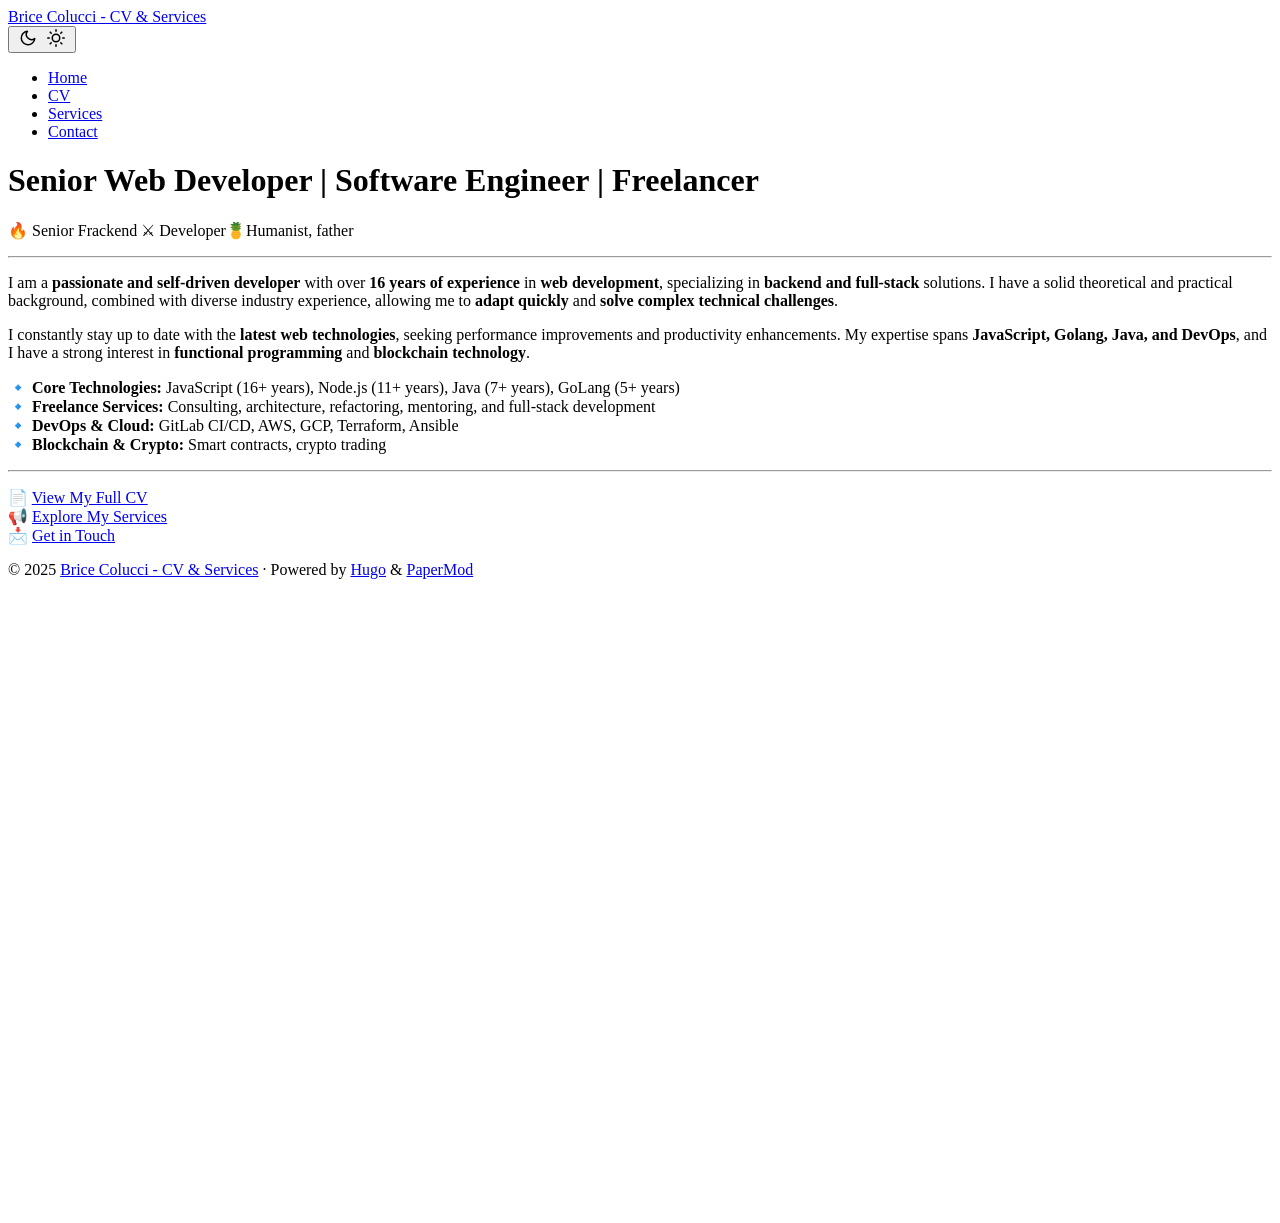
==== docs/index.html @ 06ccf258 "Revert last 3 commits This reverts commits: - e920ebe Update home - a78ead4 Update services - 654f25" ====
<!DOCTYPE html>
<html lang="en" dir="auto">

<head>
	<meta name="generator" content="Hugo 0.143.0"><meta charset="utf-8">
<meta http-equiv="X-UA-Compatible" content="IE=edge">
<meta name="viewport" content="width=device-width, initial-scale=1, shrink-to-fit=no">
<meta name="robots" content="index, follow">
<title>Brice Colucci - CV &amp; Services</title>

<meta name="description" content="Senior Web Developer - Portfolio &amp; Services">
<meta name="author" content="Brice Colucci">
<link rel="canonical" href="https://bcolucci.github.io/">
<link crossorigin="anonymous" href="/assets/css/stylesheet.45e028aa8ce0961349adf411b013ee39406be2c0bc80d4ea3fc04555f7f4611a.css" integrity="sha256-ReAoqozglhNJrfQRsBPuOUBr4sC8gNTqP8BFVff0YRo=" rel="preload stylesheet" as="style">
<link rel="icon" href="https://bcolucci.github.io/favicon.ico">
<link rel="icon" type="image/png" sizes="16x16" href="https://bcolucci.github.io/favicon-16x16.png">
<link rel="icon" type="image/png" sizes="32x32" href="https://bcolucci.github.io/favicon-32x32.png">
<link rel="apple-touch-icon" href="https://bcolucci.github.io/apple-touch-icon.png">
<link rel="mask-icon" href="https://bcolucci.github.io/safari-pinned-tab.svg">
<meta name="theme-color" content="#2e2e33">
<meta name="msapplication-TileColor" content="#2e2e33">
<link rel="alternate" type="application/rss+xml" href="https://bcolucci.github.io/index.xml">
<link rel="alternate" hreflang="en" href="https://bcolucci.github.io/">
<noscript>
    <style>
        #theme-toggle,
        .top-link {
            display: none;
        }

    </style>
    <style>
        @media (prefers-color-scheme: dark) {
            :root {
                --theme: rgb(29, 30, 32);
                --entry: rgb(46, 46, 51);
                --primary: rgb(218, 218, 219);
                --secondary: rgb(155, 156, 157);
                --tertiary: rgb(65, 66, 68);
                --content: rgb(196, 196, 197);
                --code-block-bg: rgb(46, 46, 51);
                --code-bg: rgb(55, 56, 62);
                --border: rgb(51, 51, 51);
            }

            .list {
                background: var(--theme);
            }

            .list:not(.dark)::-webkit-scrollbar-track {
                background: 0 0;
            }

            .list:not(.dark)::-webkit-scrollbar-thumb {
                border-color: var(--theme);
            }
        }

    </style>
</noscript><meta property="og:url" content="https://bcolucci.github.io/">
  <meta property="og:site_name" content="Brice Colucci - CV & Services">
  <meta property="og:title" content="Brice Colucci - Senior Web Developer">
  <meta property="og:description" content="Senior Web Developer | Software Engineer | Freelancer 🔥 Senior Frackend ⚔ Developer🍍Humanist, father
I am a passionate and self-driven developer with over 16 years of experience in web development, specializing in backend and full-stack solutions. I have a solid theoretical and practical background, combined with diverse industry experience, allowing me to adapt quickly and solve complex technical challenges.
I constantly stay up to date with the latest web technologies, seeking performance improvements and productivity enhancements. My expertise spans JavaScript, Golang, Java, and DevOps, and I have a strong interest in functional programming and blockchain technology.">
  <meta property="og:locale" content="en">
  <meta property="og:type" content="website">
<meta name="twitter:card" content="summary">
<meta name="twitter:title" content="Brice Colucci - Senior Web Developer">
<meta name="twitter:description" content="Senior Web Developer - Portfolio &amp; Services">

<script type="application/ld+json">
{
  "@context": "https://schema.org",
  "@type": "Organization",
  "name": "Brice Colucci - CV \u0026 Services",
  "url": "https://bcolucci.github.io/",
  "description": "Senior Web Developer - Portfolio \u0026 Services",
  "logo": "https://bcolucci.github.io/favicon.ico",
  "sameAs": [
      
  ]
}
</script>
</head>

<body class="list" id="top">
<script>
    if (localStorage.getItem("pref-theme") === "dark") {
        document.body.classList.add('dark');
    } else if (localStorage.getItem("pref-theme") === "light") {
        document.body.classList.remove('dark')
    } else if (window.matchMedia('(prefers-color-scheme: dark)').matches) {
        document.body.classList.add('dark');
    }

</script>

<header class="header">
    <nav class="nav">
        <div class="logo">
            <a href="https://bcolucci.github.io/" accesskey="h" title="Brice Colucci - CV &amp; Services (Alt + H)">Brice Colucci - CV &amp; Services</a>
            <div class="logo-switches">
                <button id="theme-toggle" accesskey="t" title="(Alt + T)">
                    <svg id="moon" xmlns="http://www.w3.org/2000/svg" width="24" height="18" viewBox="0 0 24 24"
                        fill="none" stroke="currentColor" stroke-width="2" stroke-linecap="round"
                        stroke-linejoin="round">
                        <path d="M21 12.79A9 9 0 1 1 11.21 3 7 7 0 0 0 21 12.79z"></path>
                    </svg>
                    <svg id="sun" xmlns="http://www.w3.org/2000/svg" width="24" height="18" viewBox="0 0 24 24"
                        fill="none" stroke="currentColor" stroke-width="2" stroke-linecap="round"
                        stroke-linejoin="round">
                        <circle cx="12" cy="12" r="5"></circle>
                        <line x1="12" y1="1" x2="12" y2="3"></line>
                        <line x1="12" y1="21" x2="12" y2="23"></line>
                        <line x1="4.22" y1="4.22" x2="5.64" y2="5.64"></line>
                        <line x1="18.36" y1="18.36" x2="19.78" y2="19.78"></line>
                        <line x1="1" y1="12" x2="3" y2="12"></line>
                        <line x1="21" y1="12" x2="23" y2="12"></line>
                        <line x1="4.22" y1="19.78" x2="5.64" y2="18.36"></line>
                        <line x1="18.36" y1="5.64" x2="19.78" y2="4.22"></line>
                    </svg>
                </button>
            </div>
        </div>
        <ul id="menu">
            <li>
                <a href="https://bcolucci.github.io/" title="Home">
                    <span class="active">Home</span>
                </a>
            </li>
            <li>
                <a href="https://bcolucci.github.io/cv" title="CV">
                    <span>CV</span>
                </a>
            </li>
            <li>
                <a href="https://bcolucci.github.io/services" title="Services">
                    <span>Services</span>
                </a>
            </li>
            <li>
                <a href="https://bcolucci.github.io/contact" title="Contact">
                    <span>Contact</span>
                </a>
            </li>
        </ul>
    </nav>
</header>
<main class="main"> 
<div class="post-content"><h1 id="senior-web-developer--software-engineer--freelancer">Senior Web Developer | Software Engineer | Freelancer<a hidden class="anchor" aria-hidden="true" href="#senior-web-developer--software-engineer--freelancer">#</a></h1>
<p>🔥 Senior Frackend ⚔ Developer🍍Humanist, father</p>
<hr>
<p>I am a <strong>passionate and self-driven developer</strong> with over <strong>16 years of experience</strong> in <strong>web development</strong>, specializing in <strong>backend and full-stack</strong> solutions. I have a solid theoretical and practical background, combined with diverse industry experience, allowing me to <strong>adapt quickly</strong> and <strong>solve complex technical challenges</strong>.</p>
<p>I constantly stay up to date with the <strong>latest web technologies</strong>, seeking performance improvements and productivity enhancements. My expertise spans <strong>JavaScript, Golang, Java, and DevOps</strong>, and I have a strong interest in <strong>functional programming</strong> and <strong>blockchain technology</strong>.</p>
<p>🔹 <strong>Core Technologies:</strong> JavaScript (16+ years), Node.js (11+ years), Java (7+ years), GoLang (5+ years)<br>
🔹 <strong>Freelance Services:</strong> Consulting, architecture, refactoring, mentoring, and full-stack development<br>
🔹 <strong>DevOps &amp; Cloud:</strong> GitLab CI/CD, AWS, GCP, Terraform, Ansible<br>
🔹 <strong>Blockchain &amp; Crypto:</strong> Smart contracts, crypto trading</p>
<hr>
<p>📄 <a href="/cv/">View My Full CV</a><br>
📢 <a href="/services/">Explore My Services</a><br>
📩 <a href="/contact/">Get in Touch</a></p>


</div>
    </main>
    
<footer class="footer">
        <span>&copy; 2025 <a href="https://bcolucci.github.io/">Brice Colucci - CV &amp; Services</a></span> · 

    <span>
        Powered by
        <a href="https://gohugo.io/" rel="noopener noreferrer" target="_blank">Hugo</a> &
        <a href="https://github.com/adityatelange/hugo-PaperMod/" rel="noopener" target="_blank">PaperMod</a>
    </span>
</footer>
<a href="#top" aria-label="go to top" title="Go to Top (Alt + G)" class="top-link" id="top-link" accesskey="g">
    <svg xmlns="http://www.w3.org/2000/svg" viewBox="0 0 12 6" fill="currentColor">
        <path d="M12 6H0l6-6z" />
    </svg>
</a>

<script>
    let menu = document.getElementById('menu')
    if (menu) {
        menu.scrollLeft = localStorage.getItem("menu-scroll-position");
        menu.onscroll = function () {
            localStorage.setItem("menu-scroll-position", menu.scrollLeft);
        }
    }

    document.querySelectorAll('a[href^="#"]').forEach(anchor => {
        anchor.addEventListener("click", function (e) {
            e.preventDefault();
            var id = this.getAttribute("href").substr(1);
            if (!window.matchMedia('(prefers-reduced-motion: reduce)').matches) {
                document.querySelector(`[id='${decodeURIComponent(id)}']`).scrollIntoView({
                    behavior: "smooth"
                });
            } else {
                document.querySelector(`[id='${decodeURIComponent(id)}']`).scrollIntoView();
            }
            if (id === "top") {
                history.replaceState(null, null, " ");
            } else {
                history.pushState(null, null, `#${id}`);
            }
        });
    });

</script>
<script>
    var mybutton = document.getElementById("top-link");
    window.onscroll = function () {
        if (document.body.scrollTop > 800 || document.documentElement.scrollTop > 800) {
            mybutton.style.visibility = "visible";
            mybutton.style.opacity = "1";
        } else {
            mybutton.style.visibility = "hidden";
            mybutton.style.opacity = "0";
        }
    };

</script>
<script>
    document.getElementById("theme-toggle").addEventListener("click", () => {
        if (document.body.className.includes("dark")) {
            document.body.classList.remove('dark');
            localStorage.setItem("pref-theme", 'light');
        } else {
            document.body.classList.add('dark');
            localStorage.setItem("pref-theme", 'dark');
        }
    })

</script>
</body>

</html>
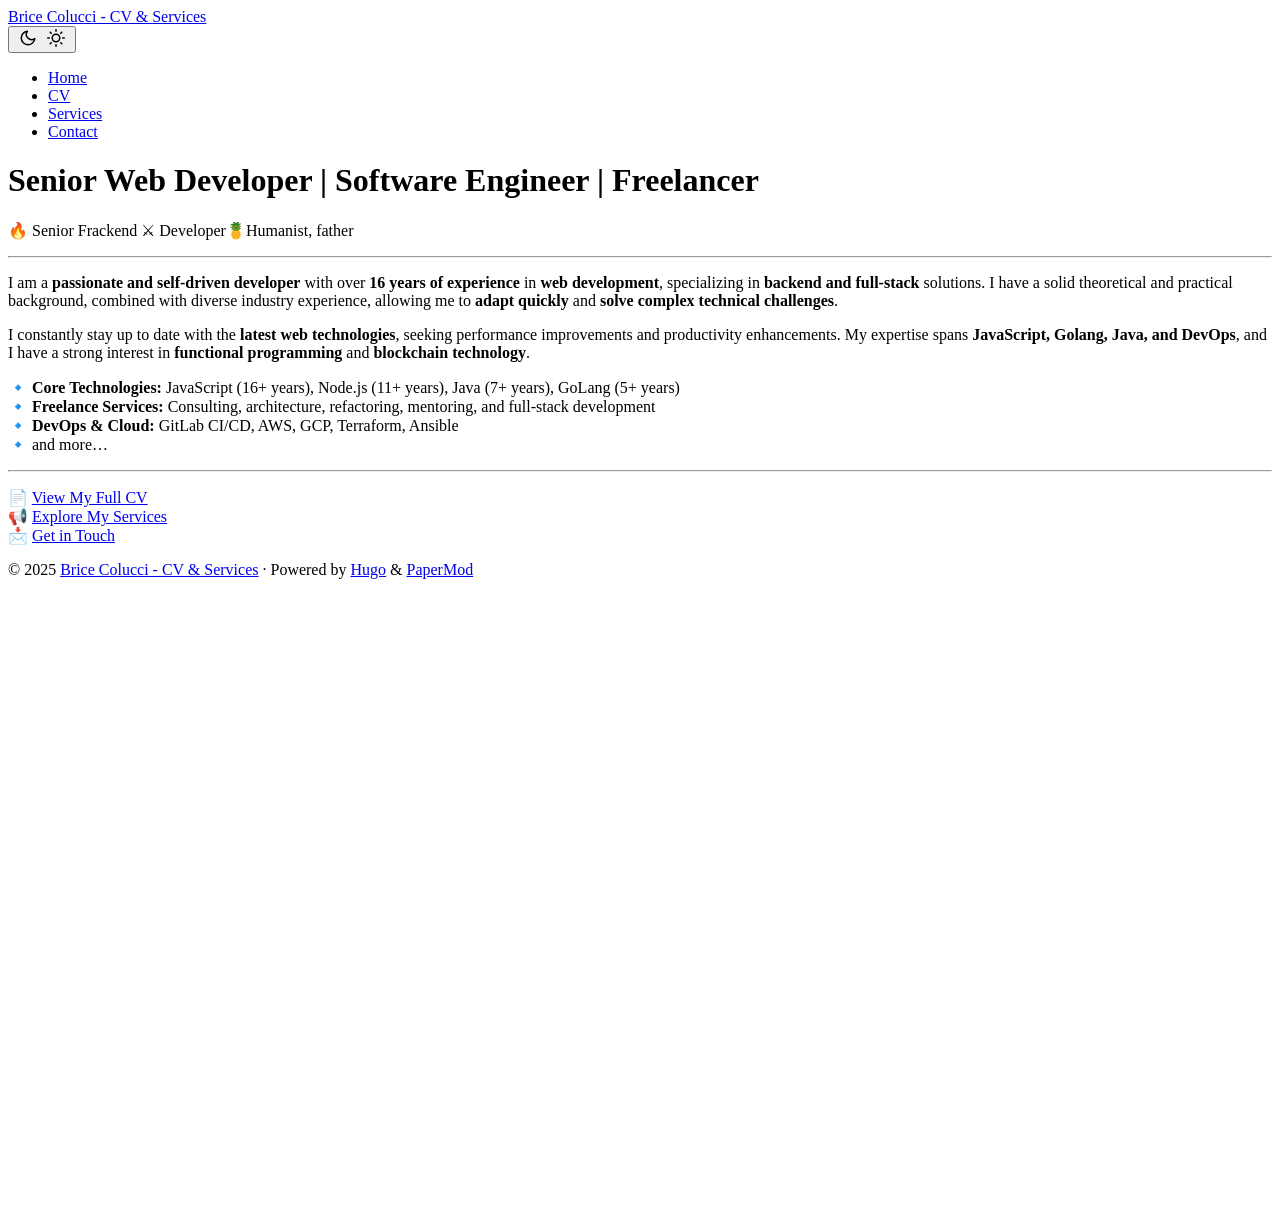
==== commit 40383d50: "Update" ====
--- a/docs/index.html
+++ b/docs/index.html
@@ -156,7 +156,7 @@
 <p>🔹 <strong>Core Technologies:</strong> JavaScript (16+ years), Node.js (11+ years), Java (7+ years), GoLang (5+ years)<br>
 🔹 <strong>Freelance Services:</strong> Consulting, architecture, refactoring, mentoring, and full-stack development<br>
 🔹 <strong>DevOps &amp; Cloud:</strong> GitLab CI/CD, AWS, GCP, Terraform, Ansible<br>
-🔹 <strong>Blockchain &amp; Crypto:</strong> Smart contracts, crypto trading</p>
+🔹 and more&hellip;</p>
 <hr>
 <p>📄 <a href="/cv/">View My Full CV</a><br>
 📢 <a href="/services/">Explore My Services</a><br>
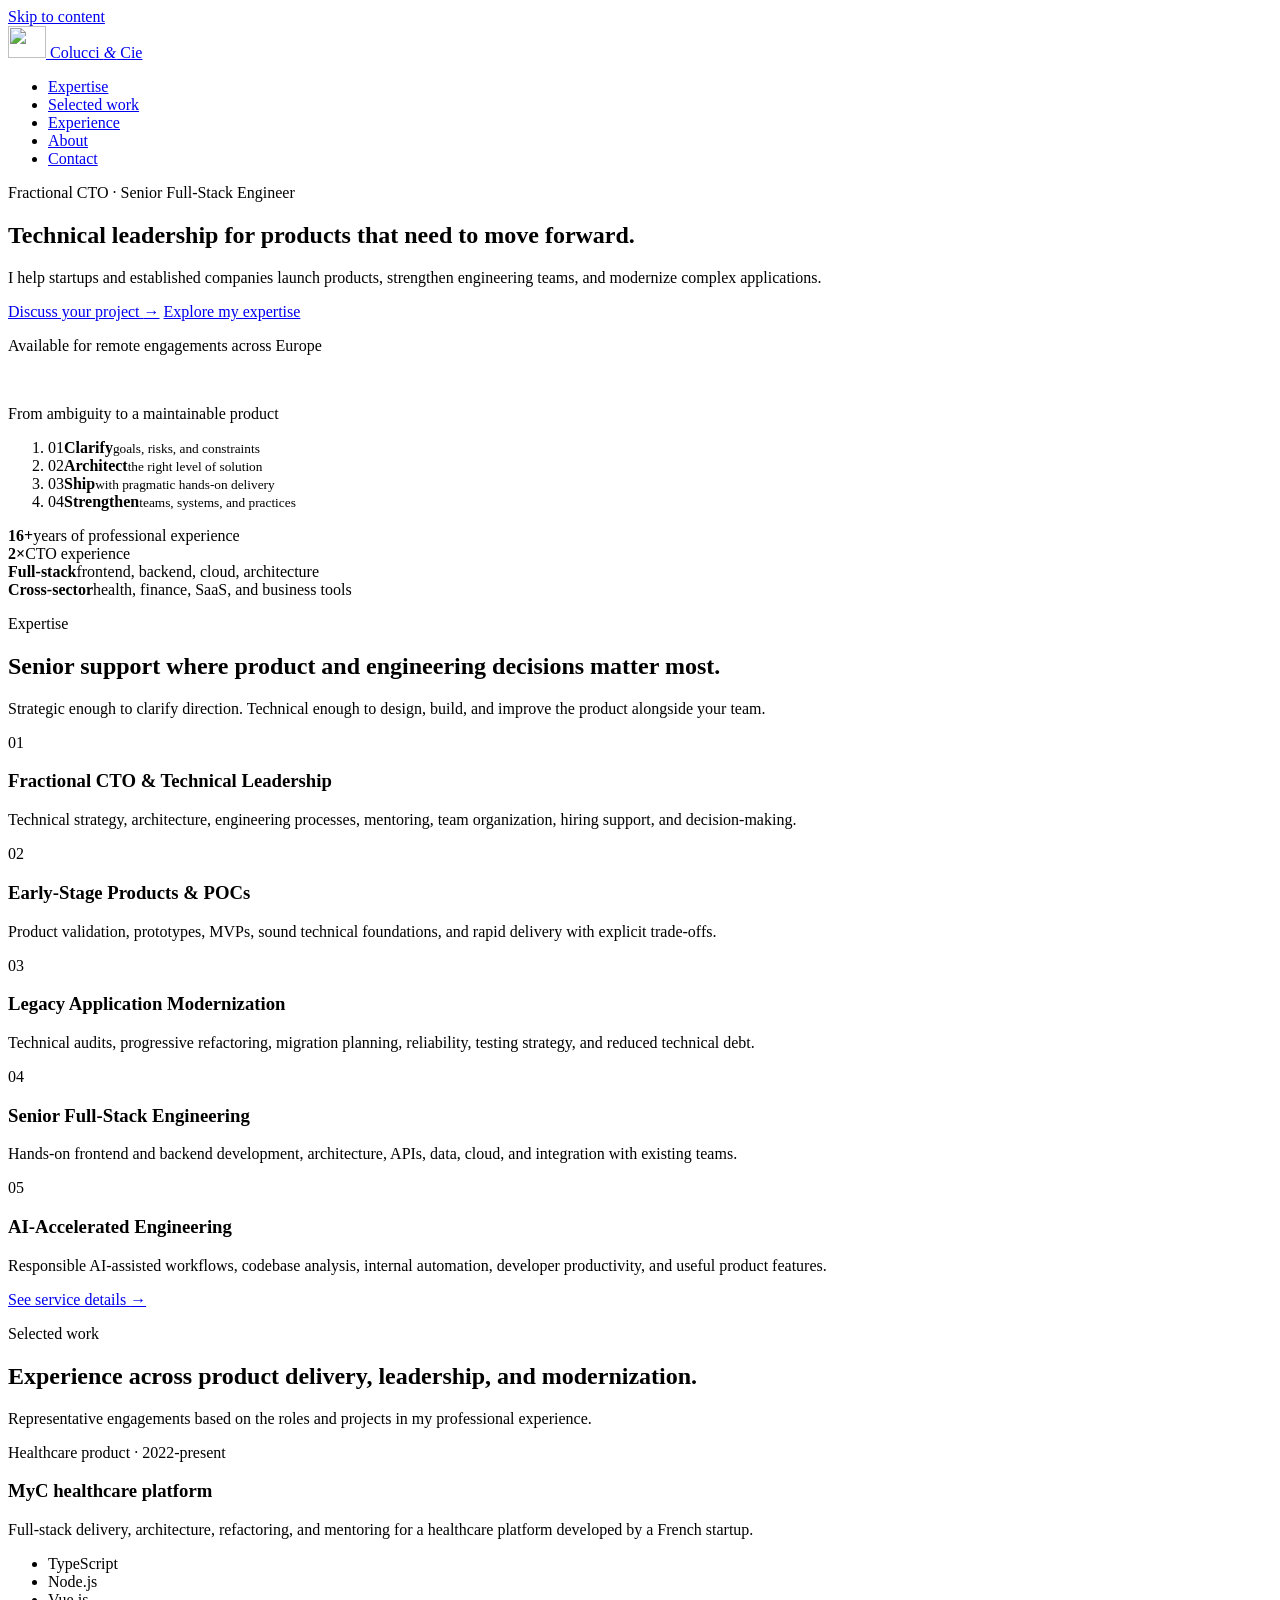
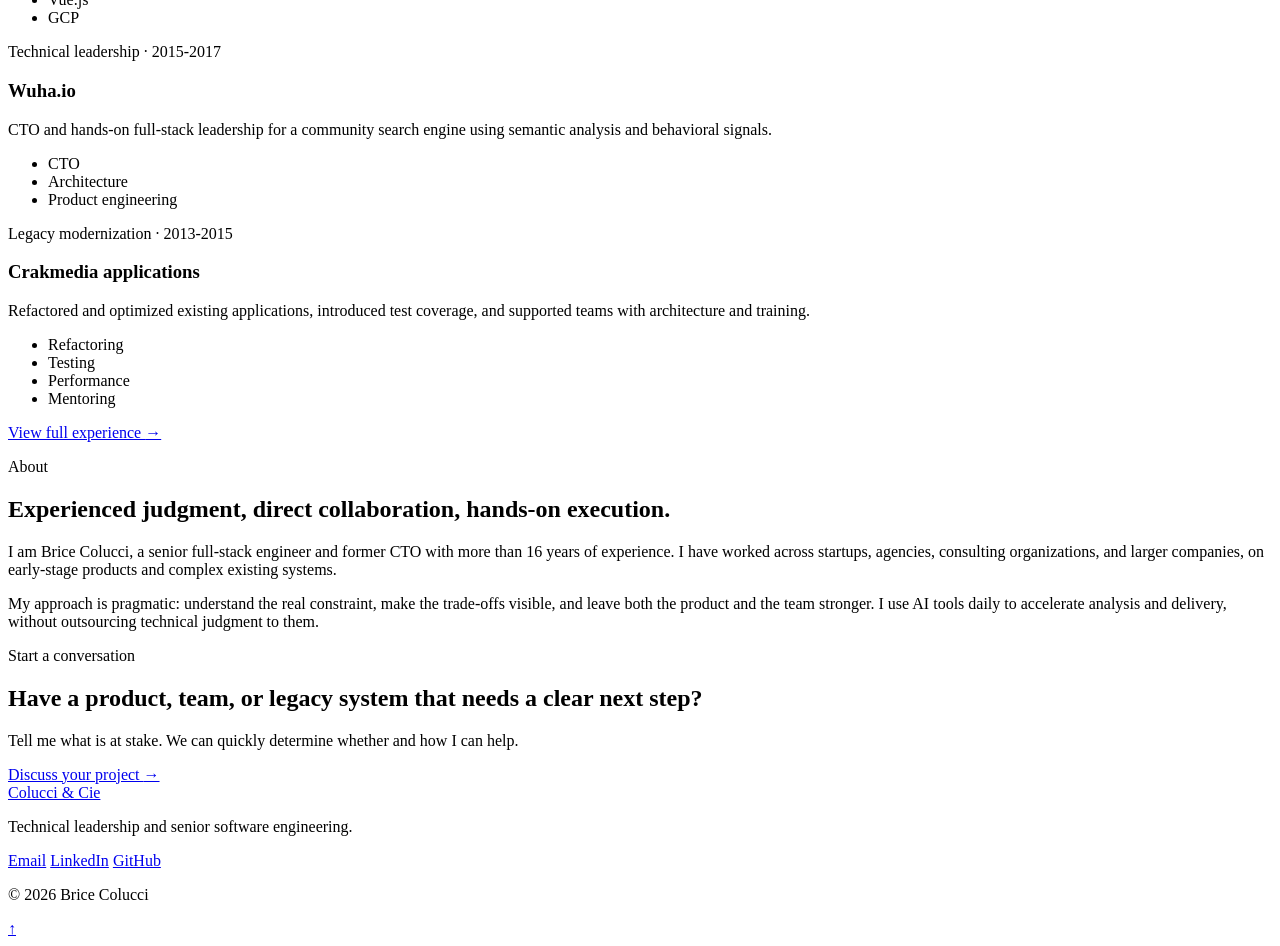
==== commit 1a67c147: "Fix production URLs in generated site" ====
--- a/docs/index.html
+++ b/docs/index.html
@@ -1,240 +1,7 @@
-<!DOCTYPE html>
-<html lang="en" dir="auto">
-
-<head>
-	<meta name="generator" content="Hugo 0.143.0"><meta charset="utf-8">
-<meta http-equiv="X-UA-Compatible" content="IE=edge">
-<meta name="viewport" content="width=device-width, initial-scale=1, shrink-to-fit=no">
-<meta name="robots" content="index, follow">
-<title>Brice Colucci - CV &amp; Services</title>
-
-<meta name="description" content="Senior Web Developer - Portfolio &amp; Services">
-<meta name="author" content="Brice Colucci">
-<link rel="canonical" href="https://bcolucci.github.io/">
-<link crossorigin="anonymous" href="/assets/css/stylesheet.45e028aa8ce0961349adf411b013ee39406be2c0bc80d4ea3fc04555f7f4611a.css" integrity="sha256-ReAoqozglhNJrfQRsBPuOUBr4sC8gNTqP8BFVff0YRo=" rel="preload stylesheet" as="style">
-<link rel="icon" href="https://bcolucci.github.io/favicon.ico">
-<link rel="icon" type="image/png" sizes="16x16" href="https://bcolucci.github.io/favicon-16x16.png">
-<link rel="icon" type="image/png" sizes="32x32" href="https://bcolucci.github.io/favicon-32x32.png">
-<link rel="apple-touch-icon" href="https://bcolucci.github.io/apple-touch-icon.png">
-<link rel="mask-icon" href="https://bcolucci.github.io/safari-pinned-tab.svg">
-<meta name="theme-color" content="#2e2e33">
-<meta name="msapplication-TileColor" content="#2e2e33">
-<link rel="alternate" type="application/rss+xml" href="https://bcolucci.github.io/index.xml">
-<link rel="alternate" hreflang="en" href="https://bcolucci.github.io/">
-<noscript>
-    <style>
-        #theme-toggle,
-        .top-link {
-            display: none;
-        }
-
-    </style>
-    <style>
-        @media (prefers-color-scheme: dark) {
-            :root {
-                --theme: rgb(29, 30, 32);
-                --entry: rgb(46, 46, 51);
-                --primary: rgb(218, 218, 219);
-                --secondary: rgb(155, 156, 157);
-                --tertiary: rgb(65, 66, 68);
-                --content: rgb(196, 196, 197);
-                --code-block-bg: rgb(46, 46, 51);
-                --code-bg: rgb(55, 56, 62);
-                --border: rgb(51, 51, 51);
-            }
-
-            .list {
-                background: var(--theme);
-            }
-
-            .list:not(.dark)::-webkit-scrollbar-track {
-                background: 0 0;
-            }
-
-            .list:not(.dark)::-webkit-scrollbar-thumb {
-                border-color: var(--theme);
-            }
-        }
-
-    </style>
-</noscript><meta property="og:url" content="https://bcolucci.github.io/">
-  <meta property="og:site_name" content="Brice Colucci - CV & Services">
-  <meta property="og:title" content="Brice Colucci - Senior Web Developer">
-  <meta property="og:description" content="Senior Web Developer | Software Engineer | Freelancer 🔥 Senior Frackend ⚔ Developer🍍Humanist, father
-I am a passionate and self-driven developer with over 16 years of experience in web development, specializing in backend and full-stack solutions. I have a solid theoretical and practical background, combined with diverse industry experience, allowing me to adapt quickly and solve complex technical challenges.
-I constantly stay up to date with the latest web technologies, seeking performance improvements and productivity enhancements. My expertise spans JavaScript, Golang, Java, and DevOps, and I have a strong interest in functional programming and blockchain technology.">
-  <meta property="og:locale" content="en">
-  <meta property="og:type" content="website">
-<meta name="twitter:card" content="summary">
-<meta name="twitter:title" content="Brice Colucci - Senior Web Developer">
-<meta name="twitter:description" content="Senior Web Developer - Portfolio &amp; Services">
-
-<script type="application/ld+json">
-{
-  "@context": "https://schema.org",
-  "@type": "Organization",
-  "name": "Brice Colucci - CV \u0026 Services",
-  "url": "https://bcolucci.github.io/",
-  "description": "Senior Web Developer - Portfolio \u0026 Services",
-  "logo": "https://bcolucci.github.io/favicon.ico",
-  "sameAs": [
-      
-  ]
-}
-</script>
-</head>
-
-<body class="list" id="top">
-<script>
-    if (localStorage.getItem("pref-theme") === "dark") {
-        document.body.classList.add('dark');
-    } else if (localStorage.getItem("pref-theme") === "light") {
-        document.body.classList.remove('dark')
-    } else if (window.matchMedia('(prefers-color-scheme: dark)').matches) {
-        document.body.classList.add('dark');
-    }
-
-</script>
-
-<header class="header">
-    <nav class="nav">
-        <div class="logo">
-            <a href="https://bcolucci.github.io/" accesskey="h" title="Brice Colucci - CV &amp; Services (Alt + H)">Brice Colucci - CV &amp; Services</a>
-            <div class="logo-switches">
-                <button id="theme-toggle" accesskey="t" title="(Alt + T)">
-                    <svg id="moon" xmlns="http://www.w3.org/2000/svg" width="24" height="18" viewBox="0 0 24 24"
-                        fill="none" stroke="currentColor" stroke-width="2" stroke-linecap="round"
-                        stroke-linejoin="round">
-                        <path d="M21 12.79A9 9 0 1 1 11.21 3 7 7 0 0 0 21 12.79z"></path>
-                    </svg>
-                    <svg id="sun" xmlns="http://www.w3.org/2000/svg" width="24" height="18" viewBox="0 0 24 24"
-                        fill="none" stroke="currentColor" stroke-width="2" stroke-linecap="round"
-                        stroke-linejoin="round">
-                        <circle cx="12" cy="12" r="5"></circle>
-                        <line x1="12" y1="1" x2="12" y2="3"></line>
-                        <line x1="12" y1="21" x2="12" y2="23"></line>
-                        <line x1="4.22" y1="4.22" x2="5.64" y2="5.64"></line>
-                        <line x1="18.36" y1="18.36" x2="19.78" y2="19.78"></line>
-                        <line x1="1" y1="12" x2="3" y2="12"></line>
-                        <line x1="21" y1="12" x2="23" y2="12"></line>
-                        <line x1="4.22" y1="19.78" x2="5.64" y2="18.36"></line>
-                        <line x1="18.36" y1="5.64" x2="19.78" y2="4.22"></line>
-                    </svg>
-                </button>
-            </div>
-        </div>
-        <ul id="menu">
-            <li>
-                <a href="https://bcolucci.github.io/" title="Home">
-                    <span class="active">Home</span>
-                </a>
-            </li>
-            <li>
-                <a href="https://bcolucci.github.io/cv" title="CV">
-                    <span>CV</span>
-                </a>
-            </li>
-            <li>
-                <a href="https://bcolucci.github.io/services" title="Services">
-                    <span>Services</span>
-                </a>
-            </li>
-            <li>
-                <a href="https://bcolucci.github.io/contact" title="Contact">
-                    <span>Contact</span>
-                </a>
-            </li>
-        </ul>
-    </nav>
-</header>
-<main class="main"> 
-<div class="post-content"><h1 id="senior-web-developer--software-engineer--freelancer">Senior Web Developer | Software Engineer | Freelancer<a hidden class="anchor" aria-hidden="true" href="#senior-web-developer--software-engineer--freelancer">#</a></h1>
-<p>🔥 Senior Frackend ⚔ Developer🍍Humanist, father</p>
-<hr>
-<p>I am a <strong>passionate and self-driven developer</strong> with over <strong>16 years of experience</strong> in <strong>web development</strong>, specializing in <strong>backend and full-stack</strong> solutions. I have a solid theoretical and practical background, combined with diverse industry experience, allowing me to <strong>adapt quickly</strong> and <strong>solve complex technical challenges</strong>.</p>
-<p>I constantly stay up to date with the <strong>latest web technologies</strong>, seeking performance improvements and productivity enhancements. My expertise spans <strong>JavaScript, Golang, Java, and DevOps</strong>, and I have a strong interest in <strong>functional programming</strong> and <strong>blockchain technology</strong>.</p>
-<p>🔹 <strong>Core Technologies:</strong> JavaScript (16+ years), Node.js (11+ years), Java (7+ years), GoLang (5+ years)<br>
-🔹 <strong>Freelance Services:</strong> Consulting, architecture, refactoring, mentoring, and full-stack development<br>
-🔹 <strong>DevOps &amp; Cloud:</strong> GitLab CI/CD, AWS, GCP, Terraform, Ansible<br>
-🔹 and more&hellip;</p>
-<hr>
-<p>📄 <a href="/cv/">View My Full CV</a><br>
-📢 <a href="/services/">Explore My Services</a><br>
-📩 <a href="/contact/">Get in Touch</a></p>
-
-
-</div>
-    </main>
-    
-<footer class="footer">
-        <span>&copy; 2025 <a href="https://bcolucci.github.io/">Brice Colucci - CV &amp; Services</a></span> · 
-
-    <span>
-        Powered by
-        <a href="https://gohugo.io/" rel="noopener noreferrer" target="_blank">Hugo</a> &
-        <a href="https://github.com/adityatelange/hugo-PaperMod/" rel="noopener" target="_blank">PaperMod</a>
-    </span>
-</footer>
-<a href="#top" aria-label="go to top" title="Go to Top (Alt + G)" class="top-link" id="top-link" accesskey="g">
-    <svg xmlns="http://www.w3.org/2000/svg" viewBox="0 0 12 6" fill="currentColor">
-        <path d="M12 6H0l6-6z" />
-    </svg>
-</a>
-
-<script>
-    let menu = document.getElementById('menu')
-    if (menu) {
-        menu.scrollLeft = localStorage.getItem("menu-scroll-position");
-        menu.onscroll = function () {
-            localStorage.setItem("menu-scroll-position", menu.scrollLeft);
-        }
-    }
-
-    document.querySelectorAll('a[href^="#"]').forEach(anchor => {
-        anchor.addEventListener("click", function (e) {
-            e.preventDefault();
-            var id = this.getAttribute("href").substr(1);
-            if (!window.matchMedia('(prefers-reduced-motion: reduce)').matches) {
-                document.querySelector(`[id='${decodeURIComponent(id)}']`).scrollIntoView({
-                    behavior: "smooth"
-                });
-            } else {
-                document.querySelector(`[id='${decodeURIComponent(id)}']`).scrollIntoView();
-            }
-            if (id === "top") {
-                history.replaceState(null, null, " ");
-            } else {
-                history.pushState(null, null, `#${id}`);
-            }
-        });
-    });
-
-</script>
-<script>
-    var mybutton = document.getElementById("top-link");
-    window.onscroll = function () {
-        if (document.body.scrollTop > 800 || document.documentElement.scrollTop > 800) {
-            mybutton.style.visibility = "visible";
-            mybutton.style.opacity = "1";
-        } else {
-            mybutton.style.visibility = "hidden";
-            mybutton.style.opacity = "0";
-        }
-    };
-
-</script>
-<script>
-    document.getElementById("theme-toggle").addEventListener("click", () => {
-        if (document.body.className.includes("dark")) {
-            document.body.classList.remove('dark');
-            localStorage.setItem("pref-theme", 'light');
-        } else {
-            document.body.classList.add('dark');
-            localStorage.setItem("pref-theme", 'dark');
-        }
-    })
-
-</script>
-</body>
-
-</html>
+<!doctype html><html lang=en dir=auto><head><meta name=generator content="Hugo 0.143.0"><meta charset=utf-8><meta http-equiv=X-UA-Compatible content="IE=edge"><meta name=viewport content="width=device-width,initial-scale=1,shrink-to-fit=no"><meta name=robots content="index, follow"><title>Brice Colucci | Fractional CTO & Senior Full-Stack Engineer</title>
+<meta name=keywords content="Fractional CTO,Senior Full-Stack Engineer,Software Architecture,Technical Leadership,Legacy Modernization,AI-Assisted Software Development,Freelance Software Engineer Europe"><meta name=description content="Technical leadership, product development, and pragmatic modernization for startups and established companies."><meta name=author content="Brice Colucci"><link rel=canonical href=https://bcolucci.github.io/><link crossorigin=anonymous href=/assets/css/stylesheet.c0141413b1bb1e274ba1226e468f9e7f3e12d4ef488a934c2c636f675f2f4953.css integrity="sha256-wBQUE7G7HidLoSJuRo+efz4S1O9IipNMLGNvZ18vSVM=" rel="preload stylesheet" as=style><link rel=icon href=https://bcolucci.github.io/favicon.svg><link rel=icon type=image/png sizes=16x16 href=https://bcolucci.github.io/favicon.svg><link rel=icon type=image/png sizes=32x32 href=https://bcolucci.github.io/favicon.svg><link rel=apple-touch-icon href=https://bcolucci.github.io/favicon.svg><link rel=mask-icon href=https://bcolucci.github.io/brand-mark.svg><meta name=theme-color content="#182636"><meta name=msapplication-TileColor content="#182636"><link rel=alternate type=application/rss+xml href=https://bcolucci.github.io/index.xml><link rel=alternate hreflang=en href=https://bcolucci.github.io/><noscript><style>#theme-toggle,.top-link{display:none}</style></noscript><script type=application/ld+json>{"@context":"https://schema.org","@type":"ProfessionalService","name":"Colucci & Cie","url":"https:\/\/bcolucci.github.io\/","founder":{"@type":"Person","name":"Brice Colucci","jobTitle":"Fractional CTO and Senior Full-Stack Engineer","url":"https:\/\/bcolucci.github.io\/","sameAs":["https://github.com/bcolucci","https://www.linkedin.com/in/brice-c-947aa119/"]},"areaServed":"Europe","description":"Fractional CTO and senior full-stack engineer helping companies launch products, strengthen engineering teams, and modernize complex applications."}</script><meta property="og:url" content="https://bcolucci.github.io/"><meta property="og:site_name" content="Brice Colucci | Fractional CTO & Senior Full-Stack Engineer"><meta property="og:title" content="Fractional CTO & Senior Full-Stack Engineer"><meta property="og:description" content="Technical leadership, product development, and pragmatic modernization for startups and established companies."><meta property="og:locale" content="en"><meta property="og:type" content="website"><meta property="og:image" content="https://bcolucci.github.io/images/colucci-cie-logo.png"><meta name=twitter:card content="summary_large_image"><meta name=twitter:image content="https://bcolucci.github.io/images/colucci-cie-logo.png"><meta name=twitter:title content="Fractional CTO & Senior Full-Stack Engineer"><meta name=twitter:description content="Technical leadership, product development, and pragmatic modernization for startups and established companies."><script type=application/ld+json>{"@context":"https://schema.org","@type":"Person","name":"Brice Colucci | Fractional CTO \u0026 Senior Full-Stack Engineer","url":"https://bcolucci.github.io/","description":"Fractional CTO and senior full-stack engineer helping companies launch products, strengthen engineering teams, and modernize complex applications.","image":"https://bcolucci.github.io/favicon.svg","sameAs":["https://github.com/bcolucci","https://www.linkedin.com/in/brice-c-947aa119/"]}</script></head><body class=home-page id=top><a class=skip-link href=#main-content>Skip to content</a><header class=site-header><nav class=site-nav aria-label="Primary navigation"><a class=brand href=/ aria-label="Colucci and Company - Home"><img src=/brand-mark.svg alt width=38 height=32>
+<span>Colucci <i>&</i> Cie</span></a><ul id=menu><li><a href=https://bcolucci.github.io/#services>Expertise</a></li><li><a href=https://bcolucci.github.io/#work>Selected work</a></li><li><a href=https://bcolucci.github.io/experience/>Experience</a></li><li><a href=https://bcolucci.github.io/#about>About</a></li><li><a href=https://bcolucci.github.io/contact/>Contact</a></li></ul></nav></header><main class=main id=main-content><div class=home-shell><section class=hero aria-labelledby=hero-title><div class=hero-copy><p class=eyebrow>Fractional CTO · Senior Full-Stack Engineer</p><h1 id=hero-title>Technical leadership for products that need to move forward.</h1><p class=hero-lead>I help startups and established companies launch products, strengthen engineering teams, and modernize complex applications.</p><div class=button-row aria-label="Primary actions"><a class="button button-primary" href=/contact/>Discuss your project <span aria-hidden=true>→</span></a>
+<a class="button button-secondary" href=#services>Explore my expertise</a></div><p class=availability><span aria-hidden=true></span> Available for remote engagements across Europe</p></div><aside class=hero-panel aria-label="How I contribute"><div class=hero-mark aria-hidden=true><img src=/brand-mark.svg alt></div><p class=panel-kicker>From ambiguity to a maintainable product</p><ol class=approach-list><li><span>01</span><strong>Clarify</strong><small>goals, risks, and constraints</small></li><li><span>02</span><strong>Architect</strong><small>the right level of solution</small></li><li><span>03</span><strong>Ship</strong><small>with pragmatic hands-on delivery</small></li><li><span>04</span><strong>Strengthen</strong><small>teams, systems, and practices</small></li></ol></aside></section><section class=proof-strip aria-label="Selected professional facts"><div><strong>16+</strong><span>years of professional experience</span></div><div><strong>2×</strong><span>CTO experience</span></div><div><strong>Full-stack</strong><span>frontend, backend, cloud, architecture</span></div><div><strong>Cross-sector</strong><span>health, finance, SaaS, and business tools</span></div></section><section class=section-block id=services aria-labelledby=services-title><div class=section-intro><p class=eyebrow>Expertise</p><h2 id=services-title>Senior support where product and engineering decisions matter most.</h2><p>Strategic enough to clarify direction. Technical enough to design, build, and improve the product alongside your team.</p></div><div class=service-grid><article class="service-card featured-card"><span class=card-number>01</span><h3>Fractional CTO & Technical Leadership</h3><p>Technical strategy, architecture, engineering processes, mentoring, team organization, hiring support, and decision-making.</p></article><article class=service-card><span class=card-number>02</span><h3>Early-Stage Products & POCs</h3><p>Product validation, prototypes, MVPs, sound technical foundations, and rapid delivery with explicit trade-offs.</p></article><article class=service-card><span class=card-number>03</span><h3>Legacy Application Modernization</h3><p>Technical audits, progressive refactoring, migration planning, reliability, testing strategy, and reduced technical debt.</p></article><article class=service-card><span class=card-number>04</span><h3>Senior Full-Stack Engineering</h3><p>Hands-on frontend and backend development, architecture, APIs, data, cloud, and integration with existing teams.</p></article><article class=service-card><span class=card-number>05</span><h3>AI-Accelerated Engineering</h3><p>Responsible AI-assisted workflows, codebase analysis, internal automation, developer productivity, and useful product features.</p></article></div><a class=text-link href=/services/>See service details <span aria-hidden=true>→</span></a></section><section class="section-block work-section" id=work aria-labelledby=work-title><div class=section-intro><p class=eyebrow>Selected work</p><h2 id=work-title>Experience across product delivery, leadership, and modernization.</h2><p>Representative engagements based on the roles and projects in my professional experience.</p></div><div class=work-grid><article class=work-card><p class=work-type>Healthcare product · 2022-present</p><h3>MyC healthcare platform</h3><p>Full-stack delivery, architecture, refactoring, and mentoring for a healthcare platform developed by a French startup.</p><ul class=tag-list aria-label=Technologies><li>TypeScript</li><li>Node.js</li><li>Vue.js</li><li>GCP</li></ul></article><article class=work-card><p class=work-type>Technical leadership · 2015-2017</p><h3>Wuha.io</h3><p>CTO and hands-on full-stack leadership for a community search engine using semantic analysis and behavioral signals.</p><ul class=tag-list aria-label="Focus areas"><li>CTO</li><li>Architecture</li><li>Product engineering</li></ul></article><article class=work-card><p class=work-type>Legacy modernization · 2013-2015</p><h3>Crakmedia applications</h3><p>Refactored and optimized existing applications, introduced test coverage, and supported teams with architecture and training.</p><ul class=tag-list aria-label="Focus areas"><li>Refactoring</li><li>Testing</li><li>Performance</li><li>Mentoring</li></ul></article></div><a class=text-link href=/experience/>View full experience <span aria-hidden=true>→</span></a></section><section class="section-block about-section" id=about aria-labelledby=about-title><div><p class=eyebrow>About</p><h2 id=about-title>Experienced judgment, direct collaboration, hands-on execution.</h2></div><div class=about-copy><p>I am Brice Colucci, a senior full-stack engineer and former CTO with more than 16 years of experience. I have worked across startups, agencies, consulting organizations, and larger companies, on early-stage products and complex existing systems.</p><p>My approach is pragmatic: understand the real constraint, make the trade-offs visible, and leave both the product and the team stronger. I use AI tools daily to accelerate analysis and delivery, without outsourcing technical judgment to them.</p></div></section><section class=cta-section aria-labelledby=cta-title><p class=eyebrow>Start a conversation</p><h2 id=cta-title>Have a product, team, or legacy system that needs a clear next step?</h2><p>Tell me what is at stake. We can quickly determine whether and how I can help.</p><a class="button button-primary button-light" href=/contact/>Discuss your project <span aria-hidden=true>→</span></a></section></div></main><footer class=site-footer><div><a class=footer-brand href=/>Colucci & Cie</a><p>Technical leadership and senior software engineering.</p></div><div class=footer-links aria-label="Contact links"><a href=mailto:brice.colucci@gmail.com>Email</a>
+<a href=https://www.linkedin.com/in/brice-c-947aa119/ rel=me>LinkedIn</a>
+<a href=https://github.com/bcolucci rel=me>GitHub</a></div><p class=copyright>© 2026 Brice Colucci</p></footer><a href=#top aria-label="Back to top" title="Back to top" class=top-link id=top-link><span aria-hidden=true>↑</span>
+</a><script>const topLink=document.getElementById("top-link"),updateTopLink=()=>{const e=window.scrollY>700;topLink.style.visibility=e?"visible":"hidden",topLink.style.opacity=e?"1":"0"};updateTopLink(),window.addEventListener("scroll",updateTopLink,{passive:!0})</script></body></html>
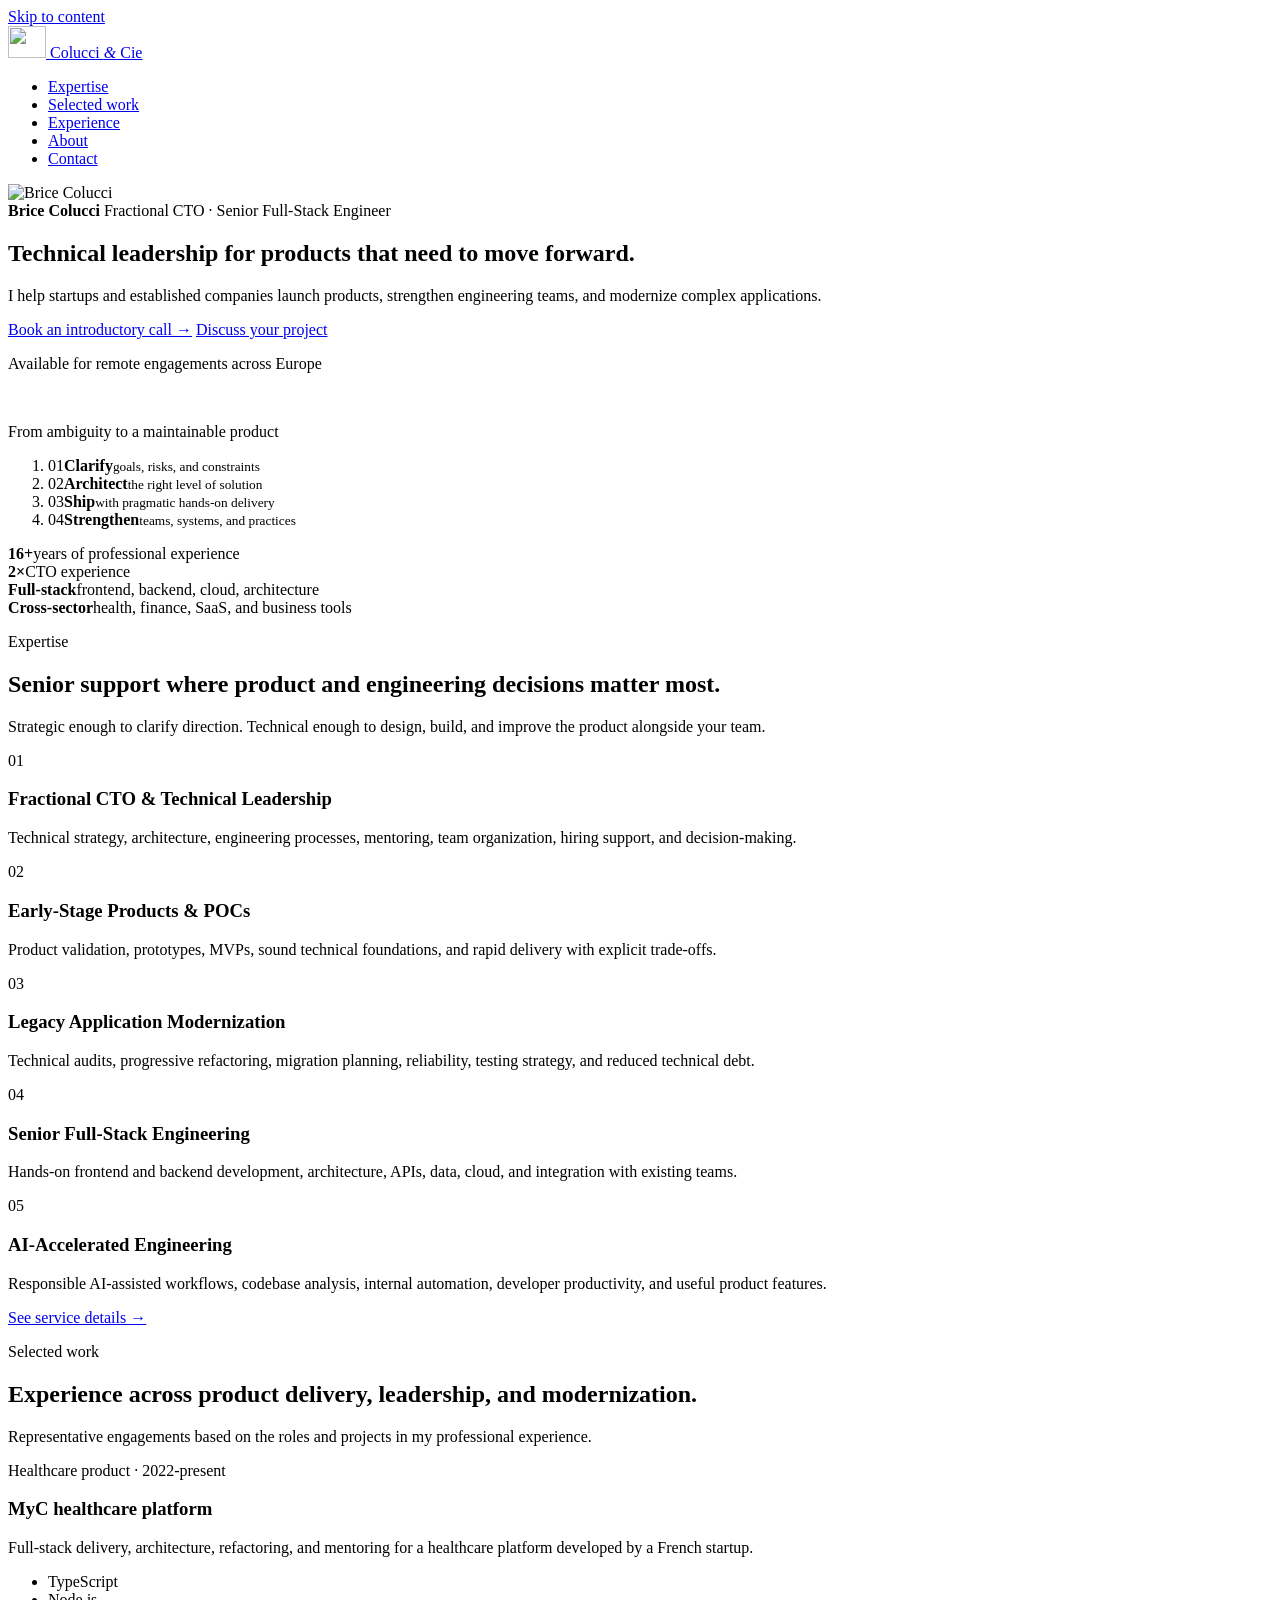
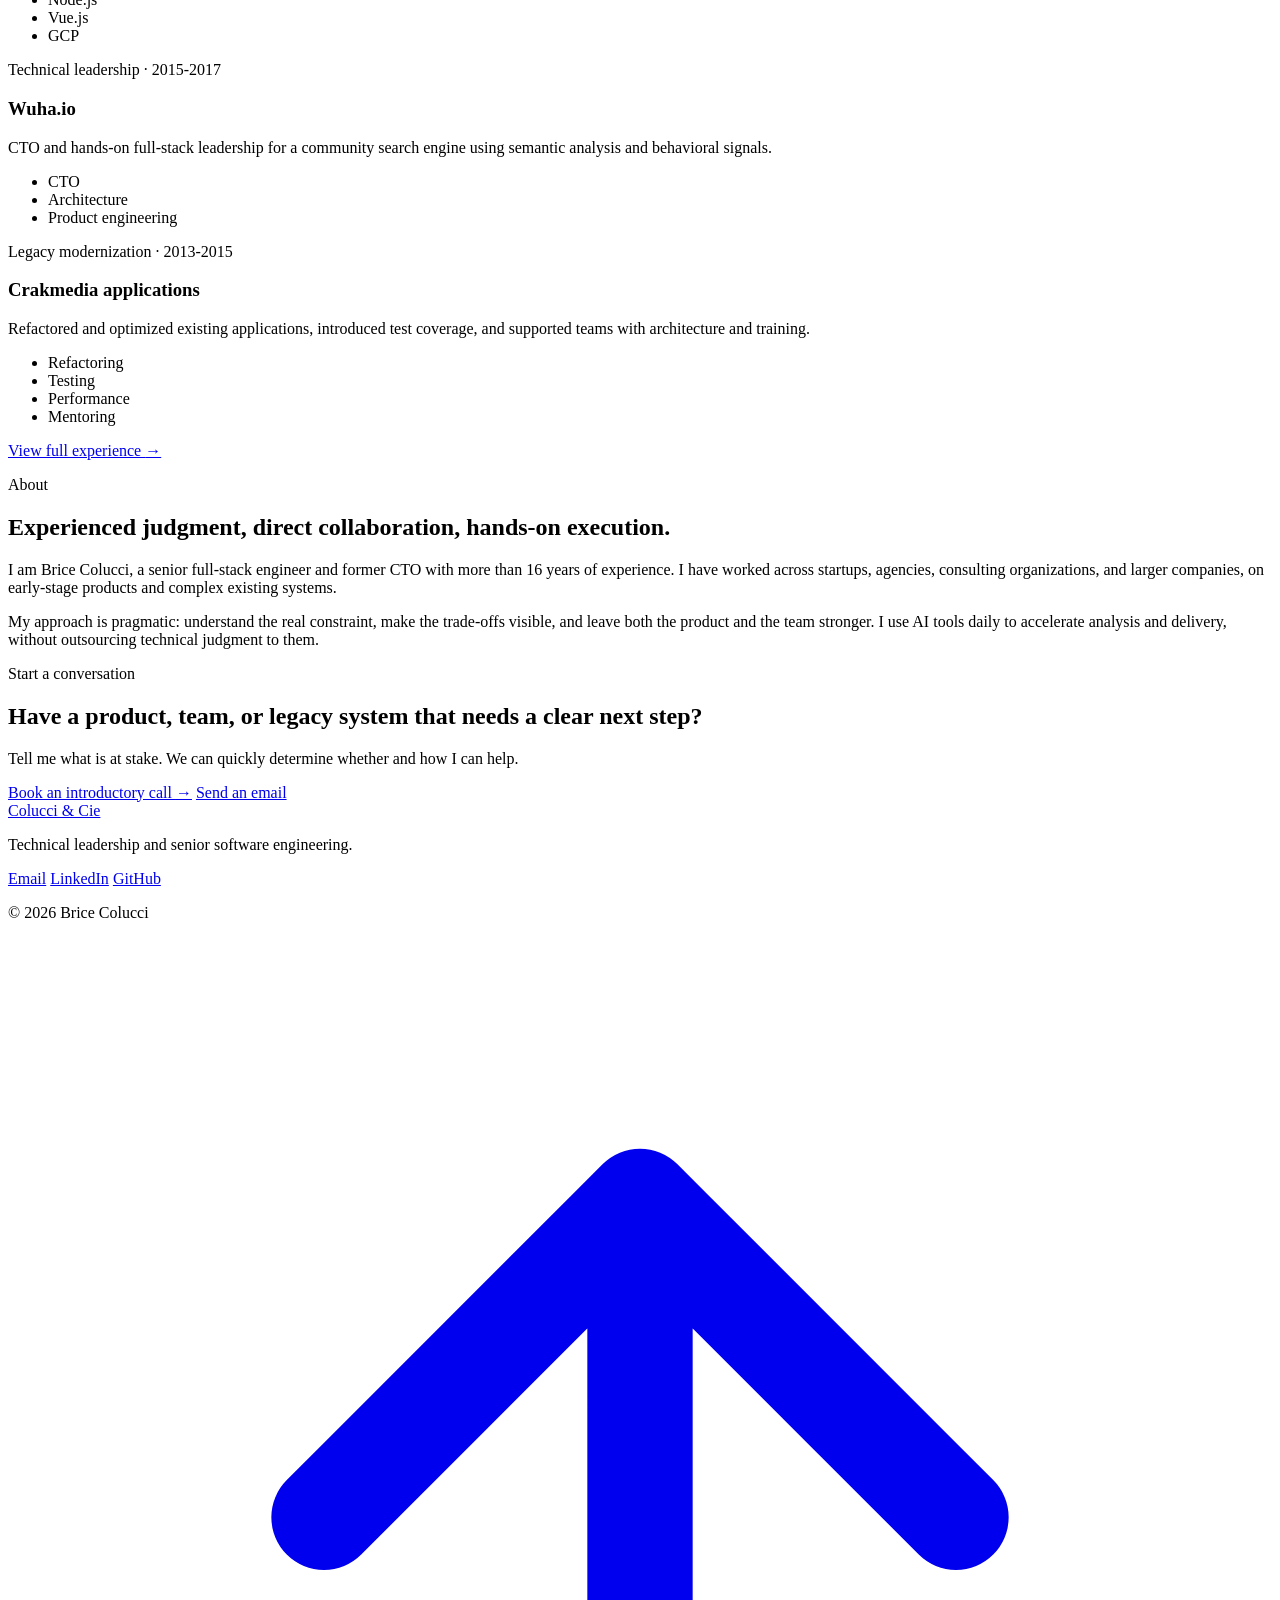
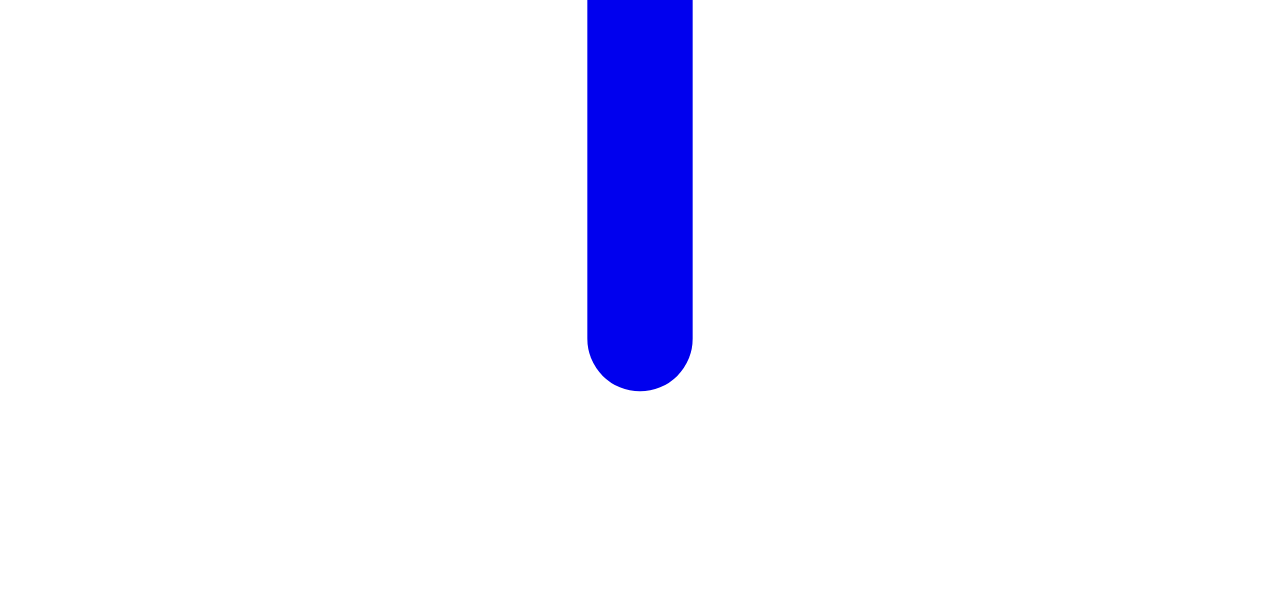
==== commit 98941bb8: "Add portrait and scheduling call to action" ====
--- a/docs/index.html
+++ b/docs/index.html
@@ -1,7 +1,9 @@
 <!doctype html><html lang=en dir=auto><head><meta name=generator content="Hugo 0.143.0"><meta charset=utf-8><meta http-equiv=X-UA-Compatible content="IE=edge"><meta name=viewport content="width=device-width,initial-scale=1,shrink-to-fit=no"><meta name=robots content="index, follow"><title>Brice Colucci | Fractional CTO & Senior Full-Stack Engineer</title>
-<meta name=keywords content="Fractional CTO,Senior Full-Stack Engineer,Software Architecture,Technical Leadership,Legacy Modernization,AI-Assisted Software Development,Freelance Software Engineer Europe"><meta name=description content="Technical leadership, product development, and pragmatic modernization for startups and established companies."><meta name=author content="Brice Colucci"><link rel=canonical href=https://bcolucci.github.io/><link crossorigin=anonymous href=/assets/css/stylesheet.c0141413b1bb1e274ba1226e468f9e7f3e12d4ef488a934c2c636f675f2f4953.css integrity="sha256-wBQUE7G7HidLoSJuRo+efz4S1O9IipNMLGNvZ18vSVM=" rel="preload stylesheet" as=style><link rel=icon href=https://bcolucci.github.io/favicon.svg><link rel=icon type=image/png sizes=16x16 href=https://bcolucci.github.io/favicon.svg><link rel=icon type=image/png sizes=32x32 href=https://bcolucci.github.io/favicon.svg><link rel=apple-touch-icon href=https://bcolucci.github.io/favicon.svg><link rel=mask-icon href=https://bcolucci.github.io/brand-mark.svg><meta name=theme-color content="#182636"><meta name=msapplication-TileColor content="#182636"><link rel=alternate type=application/rss+xml href=https://bcolucci.github.io/index.xml><link rel=alternate hreflang=en href=https://bcolucci.github.io/><noscript><style>#theme-toggle,.top-link{display:none}</style></noscript><script type=application/ld+json>{"@context":"https://schema.org","@type":"ProfessionalService","name":"Colucci & Cie","url":"https:\/\/bcolucci.github.io\/","founder":{"@type":"Person","name":"Brice Colucci","jobTitle":"Fractional CTO and Senior Full-Stack Engineer","url":"https:\/\/bcolucci.github.io\/","sameAs":["https://github.com/bcolucci","https://www.linkedin.com/in/brice-c-947aa119/"]},"areaServed":"Europe","description":"Fractional CTO and senior full-stack engineer helping companies launch products, strengthen engineering teams, and modernize complex applications."}</script><meta property="og:url" content="https://bcolucci.github.io/"><meta property="og:site_name" content="Brice Colucci | Fractional CTO & Senior Full-Stack Engineer"><meta property="og:title" content="Fractional CTO & Senior Full-Stack Engineer"><meta property="og:description" content="Technical leadership, product development, and pragmatic modernization for startups and established companies."><meta property="og:locale" content="en"><meta property="og:type" content="website"><meta property="og:image" content="https://bcolucci.github.io/images/colucci-cie-logo.png"><meta name=twitter:card content="summary_large_image"><meta name=twitter:image content="https://bcolucci.github.io/images/colucci-cie-logo.png"><meta name=twitter:title content="Fractional CTO & Senior Full-Stack Engineer"><meta name=twitter:description content="Technical leadership, product development, and pragmatic modernization for startups and established companies."><script type=application/ld+json>{"@context":"https://schema.org","@type":"Person","name":"Brice Colucci | Fractional CTO \u0026 Senior Full-Stack Engineer","url":"https://bcolucci.github.io/","description":"Fractional CTO and senior full-stack engineer helping companies launch products, strengthen engineering teams, and modernize complex applications.","image":"https://bcolucci.github.io/favicon.svg","sameAs":["https://github.com/bcolucci","https://www.linkedin.com/in/brice-c-947aa119/"]}</script></head><body class=home-page id=top><a class=skip-link href=#main-content>Skip to content</a><header class=site-header><nav class=site-nav aria-label="Primary navigation"><a class=brand href=/ aria-label="Colucci and Company - Home"><img src=/brand-mark.svg alt width=38 height=32>
-<span>Colucci <i>&</i> Cie</span></a><ul id=menu><li><a href=https://bcolucci.github.io/#services>Expertise</a></li><li><a href=https://bcolucci.github.io/#work>Selected work</a></li><li><a href=https://bcolucci.github.io/experience/>Experience</a></li><li><a href=https://bcolucci.github.io/#about>About</a></li><li><a href=https://bcolucci.github.io/contact/>Contact</a></li></ul></nav></header><main class=main id=main-content><div class=home-shell><section class=hero aria-labelledby=hero-title><div class=hero-copy><p class=eyebrow>Fractional CTO · Senior Full-Stack Engineer</p><h1 id=hero-title>Technical leadership for products that need to move forward.</h1><p class=hero-lead>I help startups and established companies launch products, strengthen engineering teams, and modernize complex applications.</p><div class=button-row aria-label="Primary actions"><a class="button button-primary" href=/contact/>Discuss your project <span aria-hidden=true>→</span></a>
-<a class="button button-secondary" href=#services>Explore my expertise</a></div><p class=availability><span aria-hidden=true></span> Available for remote engagements across Europe</p></div><aside class=hero-panel aria-label="How I contribute"><div class=hero-mark aria-hidden=true><img src=/brand-mark.svg alt></div><p class=panel-kicker>From ambiguity to a maintainable product</p><ol class=approach-list><li><span>01</span><strong>Clarify</strong><small>goals, risks, and constraints</small></li><li><span>02</span><strong>Architect</strong><small>the right level of solution</small></li><li><span>03</span><strong>Ship</strong><small>with pragmatic hands-on delivery</small></li><li><span>04</span><strong>Strengthen</strong><small>teams, systems, and practices</small></li></ol></aside></section><section class=proof-strip aria-label="Selected professional facts"><div><strong>16+</strong><span>years of professional experience</span></div><div><strong>2×</strong><span>CTO experience</span></div><div><strong>Full-stack</strong><span>frontend, backend, cloud, architecture</span></div><div><strong>Cross-sector</strong><span>health, finance, SaaS, and business tools</span></div></section><section class=section-block id=services aria-labelledby=services-title><div class=section-intro><p class=eyebrow>Expertise</p><h2 id=services-title>Senior support where product and engineering decisions matter most.</h2><p>Strategic enough to clarify direction. Technical enough to design, build, and improve the product alongside your team.</p></div><div class=service-grid><article class="service-card featured-card"><span class=card-number>01</span><h3>Fractional CTO & Technical Leadership</h3><p>Technical strategy, architecture, engineering processes, mentoring, team organization, hiring support, and decision-making.</p></article><article class=service-card><span class=card-number>02</span><h3>Early-Stage Products & POCs</h3><p>Product validation, prototypes, MVPs, sound technical foundations, and rapid delivery with explicit trade-offs.</p></article><article class=service-card><span class=card-number>03</span><h3>Legacy Application Modernization</h3><p>Technical audits, progressive refactoring, migration planning, reliability, testing strategy, and reduced technical debt.</p></article><article class=service-card><span class=card-number>04</span><h3>Senior Full-Stack Engineering</h3><p>Hands-on frontend and backend development, architecture, APIs, data, cloud, and integration with existing teams.</p></article><article class=service-card><span class=card-number>05</span><h3>AI-Accelerated Engineering</h3><p>Responsible AI-assisted workflows, codebase analysis, internal automation, developer productivity, and useful product features.</p></article></div><a class=text-link href=/services/>See service details <span aria-hidden=true>→</span></a></section><section class="section-block work-section" id=work aria-labelledby=work-title><div class=section-intro><p class=eyebrow>Selected work</p><h2 id=work-title>Experience across product delivery, leadership, and modernization.</h2><p>Representative engagements based on the roles and projects in my professional experience.</p></div><div class=work-grid><article class=work-card><p class=work-type>Healthcare product · 2022-present</p><h3>MyC healthcare platform</h3><p>Full-stack delivery, architecture, refactoring, and mentoring for a healthcare platform developed by a French startup.</p><ul class=tag-list aria-label=Technologies><li>TypeScript</li><li>Node.js</li><li>Vue.js</li><li>GCP</li></ul></article><article class=work-card><p class=work-type>Technical leadership · 2015-2017</p><h3>Wuha.io</h3><p>CTO and hands-on full-stack leadership for a community search engine using semantic analysis and behavioral signals.</p><ul class=tag-list aria-label="Focus areas"><li>CTO</li><li>Architecture</li><li>Product engineering</li></ul></article><article class=work-card><p class=work-type>Legacy modernization · 2013-2015</p><h3>Crakmedia applications</h3><p>Refactored and optimized existing applications, introduced test coverage, and supported teams with architecture and training.</p><ul class=tag-list aria-label="Focus areas"><li>Refactoring</li><li>Testing</li><li>Performance</li><li>Mentoring</li></ul></article></div><a class=text-link href=/experience/>View full experience <span aria-hidden=true>→</span></a></section><section class="section-block about-section" id=about aria-labelledby=about-title><div><p class=eyebrow>About</p><h2 id=about-title>Experienced judgment, direct collaboration, hands-on execution.</h2></div><div class=about-copy><p>I am Brice Colucci, a senior full-stack engineer and former CTO with more than 16 years of experience. I have worked across startups, agencies, consulting organizations, and larger companies, on early-stage products and complex existing systems.</p><p>My approach is pragmatic: understand the real constraint, make the trade-offs visible, and leave both the product and the team stronger. I use AI tools daily to accelerate analysis and delivery, without outsourcing technical judgment to them.</p></div></section><section class=cta-section aria-labelledby=cta-title><p class=eyebrow>Start a conversation</p><h2 id=cta-title>Have a product, team, or legacy system that needs a clear next step?</h2><p>Tell me what is at stake. We can quickly determine whether and how I can help.</p><a class="button button-primary button-light" href=/contact/>Discuss your project <span aria-hidden=true>→</span></a></section></div></main><footer class=site-footer><div><a class=footer-brand href=/>Colucci & Cie</a><p>Technical leadership and senior software engineering.</p></div><div class=footer-links aria-label="Contact links"><a href=mailto:brice.colucci@gmail.com>Email</a>
+<meta name=keywords content="Fractional CTO,Senior Full-Stack Engineer,Software Architecture,Technical Leadership,Legacy Modernization,AI-Assisted Software Development,Freelance Software Engineer Europe"><meta name=description content="Technical leadership, product development, and pragmatic modernization for startups and established companies."><meta name=author content="Brice Colucci"><link rel=canonical href=https://bcolucci.github.io/><link crossorigin=anonymous href=/assets/css/stylesheet.4b04d500a4009ad44467029febb5d25e89d3855dc9afdcd0f929be47970661fe.css integrity="sha256-SwTVAKQAmtREZwKf67XSXonThV3Jr9zQ+Sm+R5cGYf4=" rel="preload stylesheet" as=style><link rel=icon href=https://bcolucci.github.io/favicon.svg><link rel=icon type=image/png sizes=16x16 href=https://bcolucci.github.io/favicon.svg><link rel=icon type=image/png sizes=32x32 href=https://bcolucci.github.io/favicon.svg><link rel=apple-touch-icon href=https://bcolucci.github.io/favicon.svg><link rel=mask-icon href=https://bcolucci.github.io/brand-mark.svg><meta name=theme-color content="#182636"><meta name=msapplication-TileColor content="#182636"><link rel=alternate type=application/rss+xml href=https://bcolucci.github.io/index.xml><link rel=alternate hreflang=en href=https://bcolucci.github.io/><noscript><style>#theme-toggle,.top-link{display:none}</style></noscript><script type=application/ld+json>{"@context":"https://schema.org","@type":"ProfessionalService","name":"Colucci & Cie","url":"https:\/\/bcolucci.github.io\/","founder":{"@type":"Person","name":"Brice Colucci","jobTitle":"Fractional CTO and Senior Full-Stack Engineer","url":"https:\/\/bcolucci.github.io\/","sameAs":["https://github.com/bcolucci","https://www.linkedin.com/in/brice-c-947aa119/"]},"areaServed":"Europe","description":"Fractional CTO and senior full-stack engineer helping companies launch products, strengthen engineering teams, and modernize complex applications."}</script><meta property="og:url" content="https://bcolucci.github.io/"><meta property="og:site_name" content="Brice Colucci | Fractional CTO & Senior Full-Stack Engineer"><meta property="og:title" content="Fractional CTO & Senior Full-Stack Engineer"><meta property="og:description" content="Technical leadership, product development, and pragmatic modernization for startups and established companies."><meta property="og:locale" content="en"><meta property="og:type" content="website"><meta property="og:image" content="https://bcolucci.github.io/images/colucci-cie-logo.png"><meta name=twitter:card content="summary_large_image"><meta name=twitter:image content="https://bcolucci.github.io/images/colucci-cie-logo.png"><meta name=twitter:title content="Fractional CTO & Senior Full-Stack Engineer"><meta name=twitter:description content="Technical leadership, product development, and pragmatic modernization for startups and established companies."><script type=application/ld+json>{"@context":"https://schema.org","@type":"Person","name":"Brice Colucci | Fractional CTO \u0026 Senior Full-Stack Engineer","url":"https://bcolucci.github.io/","description":"Fractional CTO and senior full-stack engineer helping companies launch products, strengthen engineering teams, and modernize complex applications.","image":"https://bcolucci.github.io/favicon.svg","sameAs":["https://github.com/bcolucci","https://www.linkedin.com/in/brice-c-947aa119/"]}</script></head><body class=home-page id=top><a class=skip-link href=#main-content>Skip to content</a><header class=site-header><nav class=site-nav aria-label="Primary navigation"><a class=brand href=/ aria-label="Colucci and Company - Home"><img src=/brand-mark.svg alt width=38 height=32>
+<span>Colucci <i>&</i> Cie</span></a><ul id=menu><li><a href=https://bcolucci.github.io/#services>Expertise</a></li><li><a href=https://bcolucci.github.io/#work>Selected work</a></li><li><a href=https://bcolucci.github.io/experience/>Experience</a></li><li><a href=https://bcolucci.github.io/#about>About</a></li><li><a href=https://bcolucci.github.io/contact/>Contact</a></li></ul></nav></header><main class=main id=main-content><div class=home-shell><section class=hero aria-labelledby=hero-title><div class=hero-copy><div class=hero-identity><img src=/images/brice-colucci.png alt="Brice Colucci" width=500 height=500 fetchpriority=high><div><strong>Brice Colucci</strong>
+<span>Fractional CTO · Senior Full-Stack Engineer</span></div></div><h1 id=hero-title>Technical leadership for products that need to move forward.</h1><p class=hero-lead>I help startups and established companies launch products, strengthen engineering teams, and modernize complex applications.</p><div class=button-row aria-label="Primary actions"><a class="button button-primary" href=https://calendly.com/brice-colucci/brice-colucci-contra-call>Book an introductory call <span aria-hidden=true>→</span></a>
+<a class="button button-secondary" href=/contact/>Discuss your project</a></div><p class=availability><span aria-hidden=true></span> Available for remote engagements across Europe</p></div><aside class=hero-panel aria-label="How I contribute"><div class=hero-mark aria-hidden=true><img src=/brand-mark.svg alt></div><p class=panel-kicker>From ambiguity to a maintainable product</p><ol class=approach-list><li><span>01</span><strong>Clarify</strong><small>goals, risks, and constraints</small></li><li><span>02</span><strong>Architect</strong><small>the right level of solution</small></li><li><span>03</span><strong>Ship</strong><small>with pragmatic hands-on delivery</small></li><li><span>04</span><strong>Strengthen</strong><small>teams, systems, and practices</small></li></ol></aside></section><section class=proof-strip aria-label="Selected professional facts"><div><strong>16+</strong><span>years of professional experience</span></div><div><strong>2×</strong><span>CTO experience</span></div><div><strong>Full-stack</strong><span>frontend, backend, cloud, architecture</span></div><div><strong>Cross-sector</strong><span>health, finance, SaaS, and business tools</span></div></section><section class=section-block id=services aria-labelledby=services-title><div class=section-intro><p class=eyebrow>Expertise</p><h2 id=services-title>Senior support where product and engineering decisions matter most.</h2><p>Strategic enough to clarify direction. Technical enough to design, build, and improve the product alongside your team.</p></div><div class=service-grid><article class="service-card featured-card"><span class=card-number>01</span><h3>Fractional CTO & Technical Leadership</h3><p>Technical strategy, architecture, engineering processes, mentoring, team organization, hiring support, and decision-making.</p></article><article class=service-card><span class=card-number>02</span><h3>Early-Stage Products & POCs</h3><p>Product validation, prototypes, MVPs, sound technical foundations, and rapid delivery with explicit trade-offs.</p></article><article class=service-card><span class=card-number>03</span><h3>Legacy Application Modernization</h3><p>Technical audits, progressive refactoring, migration planning, reliability, testing strategy, and reduced technical debt.</p></article><article class=service-card><span class=card-number>04</span><h3>Senior Full-Stack Engineering</h3><p>Hands-on frontend and backend development, architecture, APIs, data, cloud, and integration with existing teams.</p></article><article class=service-card><span class=card-number>05</span><h3>AI-Accelerated Engineering</h3><p>Responsible AI-assisted workflows, codebase analysis, internal automation, developer productivity, and useful product features.</p></article></div><a class=text-link href=/services/>See service details <span aria-hidden=true>→</span></a></section><section class="section-block work-section" id=work aria-labelledby=work-title><div class=section-intro><p class=eyebrow>Selected work</p><h2 id=work-title>Experience across product delivery, leadership, and modernization.</h2><p>Representative engagements based on the roles and projects in my professional experience.</p></div><div class=work-grid><article class=work-card><p class=work-type>Healthcare product · 2022-present</p><h3>MyC healthcare platform</h3><p>Full-stack delivery, architecture, refactoring, and mentoring for a healthcare platform developed by a French startup.</p><ul class=tag-list aria-label=Technologies><li>TypeScript</li><li>Node.js</li><li>Vue.js</li><li>GCP</li></ul></article><article class=work-card><p class=work-type>Technical leadership · 2015-2017</p><h3>Wuha.io</h3><p>CTO and hands-on full-stack leadership for a community search engine using semantic analysis and behavioral signals.</p><ul class=tag-list aria-label="Focus areas"><li>CTO</li><li>Architecture</li><li>Product engineering</li></ul></article><article class=work-card><p class=work-type>Legacy modernization · 2013-2015</p><h3>Crakmedia applications</h3><p>Refactored and optimized existing applications, introduced test coverage, and supported teams with architecture and training.</p><ul class=tag-list aria-label="Focus areas"><li>Refactoring</li><li>Testing</li><li>Performance</li><li>Mentoring</li></ul></article></div><a class=text-link href=/experience/>View full experience <span aria-hidden=true>→</span></a></section><section class="section-block about-section" id=about aria-labelledby=about-title><div><p class=eyebrow>About</p><h2 id=about-title>Experienced judgment, direct collaboration, hands-on execution.</h2></div><div class=about-copy><p>I am Brice Colucci, a senior full-stack engineer and former CTO with more than 16 years of experience. I have worked across startups, agencies, consulting organizations, and larger companies, on early-stage products and complex existing systems.</p><p>My approach is pragmatic: understand the real constraint, make the trade-offs visible, and leave both the product and the team stronger. I use AI tools daily to accelerate analysis and delivery, without outsourcing technical judgment to them.</p></div></section><section class=cta-section aria-labelledby=cta-title><p class=eyebrow>Start a conversation</p><h2 id=cta-title>Have a product, team, or legacy system that needs a clear next step?</h2><p>Tell me what is at stake. We can quickly determine whether and how I can help.</p><div class=button-row><a class="button button-primary button-light" href=https://calendly.com/brice-colucci/brice-colucci-contra-call>Book an introductory call <span aria-hidden=true>→</span></a>
+<a class="button button-secondary button-on-dark" href=/contact/>Send an email</a></div></section></div></main><footer class=site-footer><div><a class=footer-brand href=/>Colucci & Cie</a><p>Technical leadership and senior software engineering.</p></div><div class=footer-links aria-label="Contact links"><a href=mailto:brice.colucci@gmail.com>Email</a>
 <a href=https://www.linkedin.com/in/brice-c-947aa119/ rel=me>LinkedIn</a>
-<a href=https://github.com/bcolucci rel=me>GitHub</a></div><p class=copyright>© 2026 Brice Colucci</p></footer><a href=#top aria-label="Back to top" title="Back to top" class=top-link id=top-link><span aria-hidden=true>↑</span>
+<a href=https://github.com/bcolucci rel=me>GitHub</a></div><p class=copyright>© 2026 Brice Colucci</p></footer><a href=#top aria-label="Back to top" title="Back to top" class=top-link id=top-link><svg aria-hidden="true" viewBox="0 0 24 24" fill="none"><path d="M12 19V5M6 11l6-6 6 6" stroke="currentcolor" stroke-width="2" stroke-linecap="round" stroke-linejoin="round"/></svg>
 </a><script>const topLink=document.getElementById("top-link"),updateTopLink=()=>{const e=window.scrollY>700;topLink.style.visibility=e?"visible":"hidden",topLink.style.opacity=e?"1":"0"};updateTopLink(),window.addEventListener("scroll",updateTopLink,{passive:!0})</script></body></html>
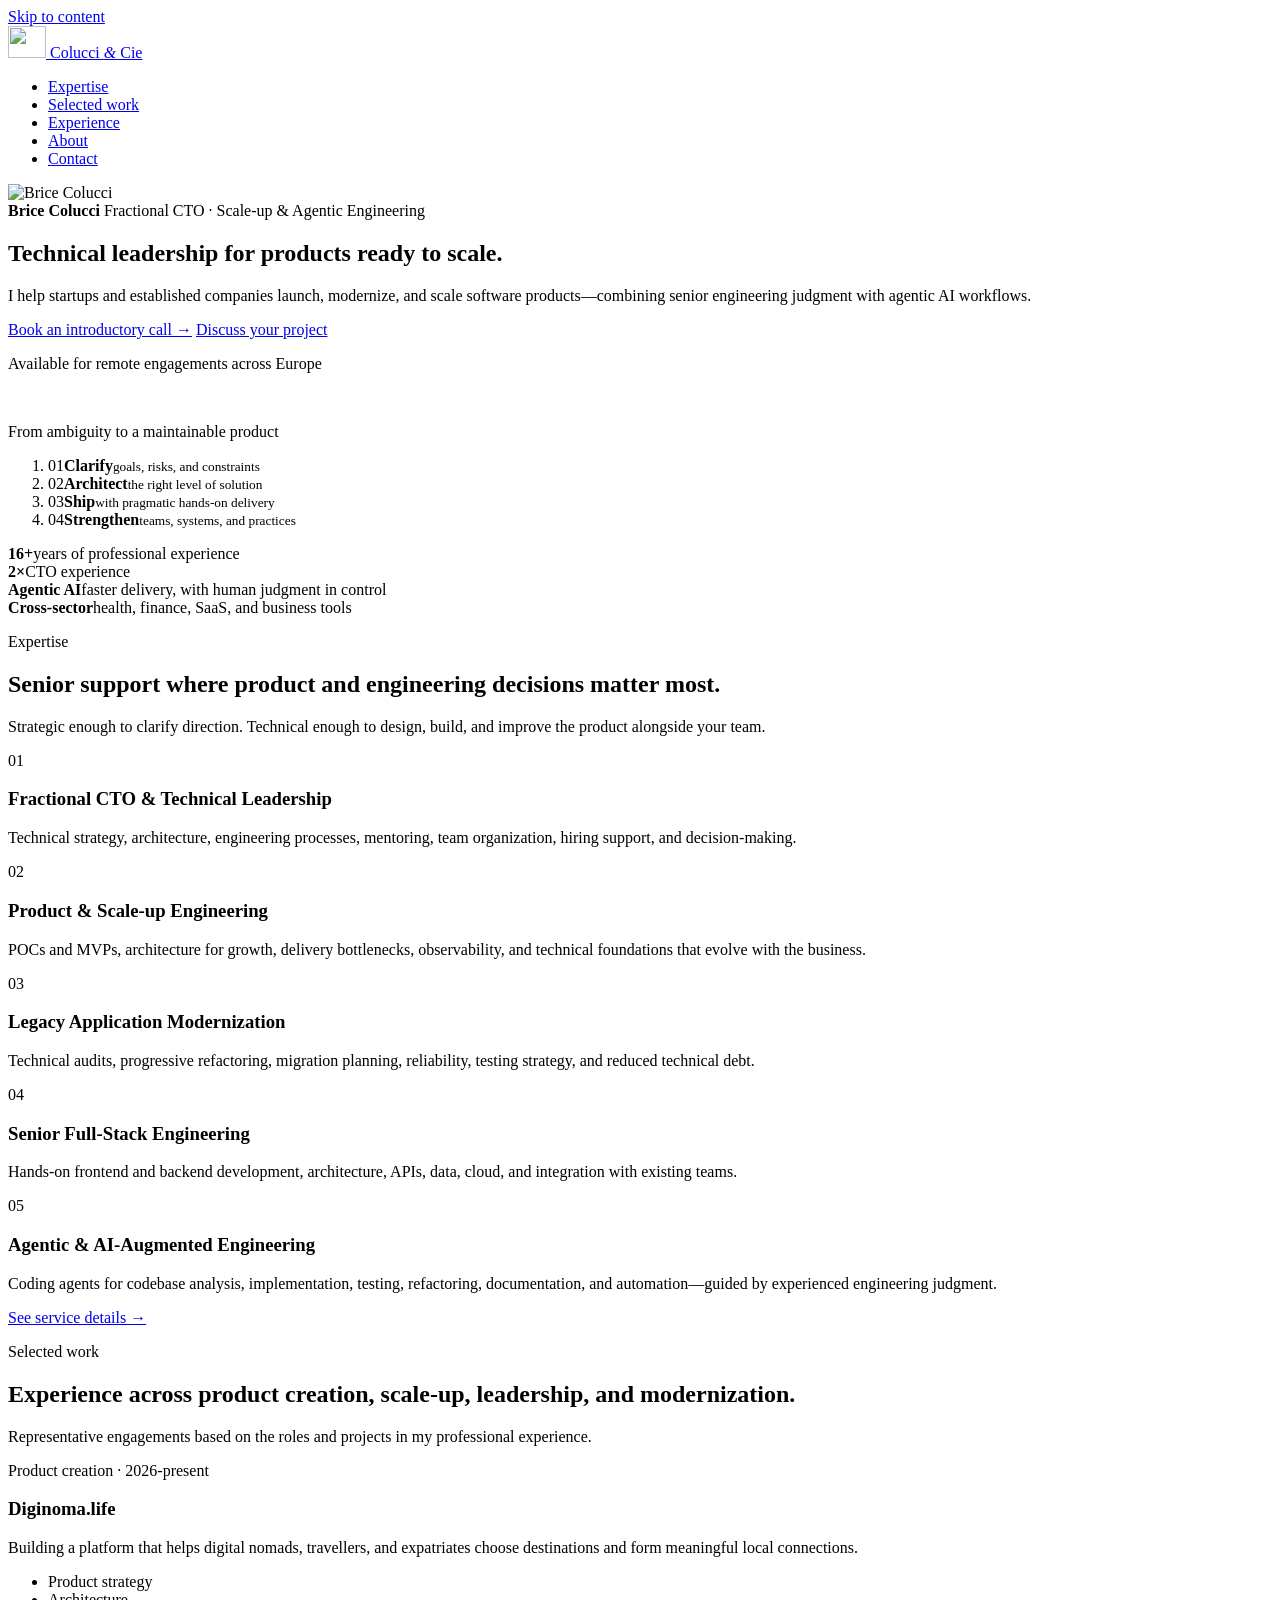
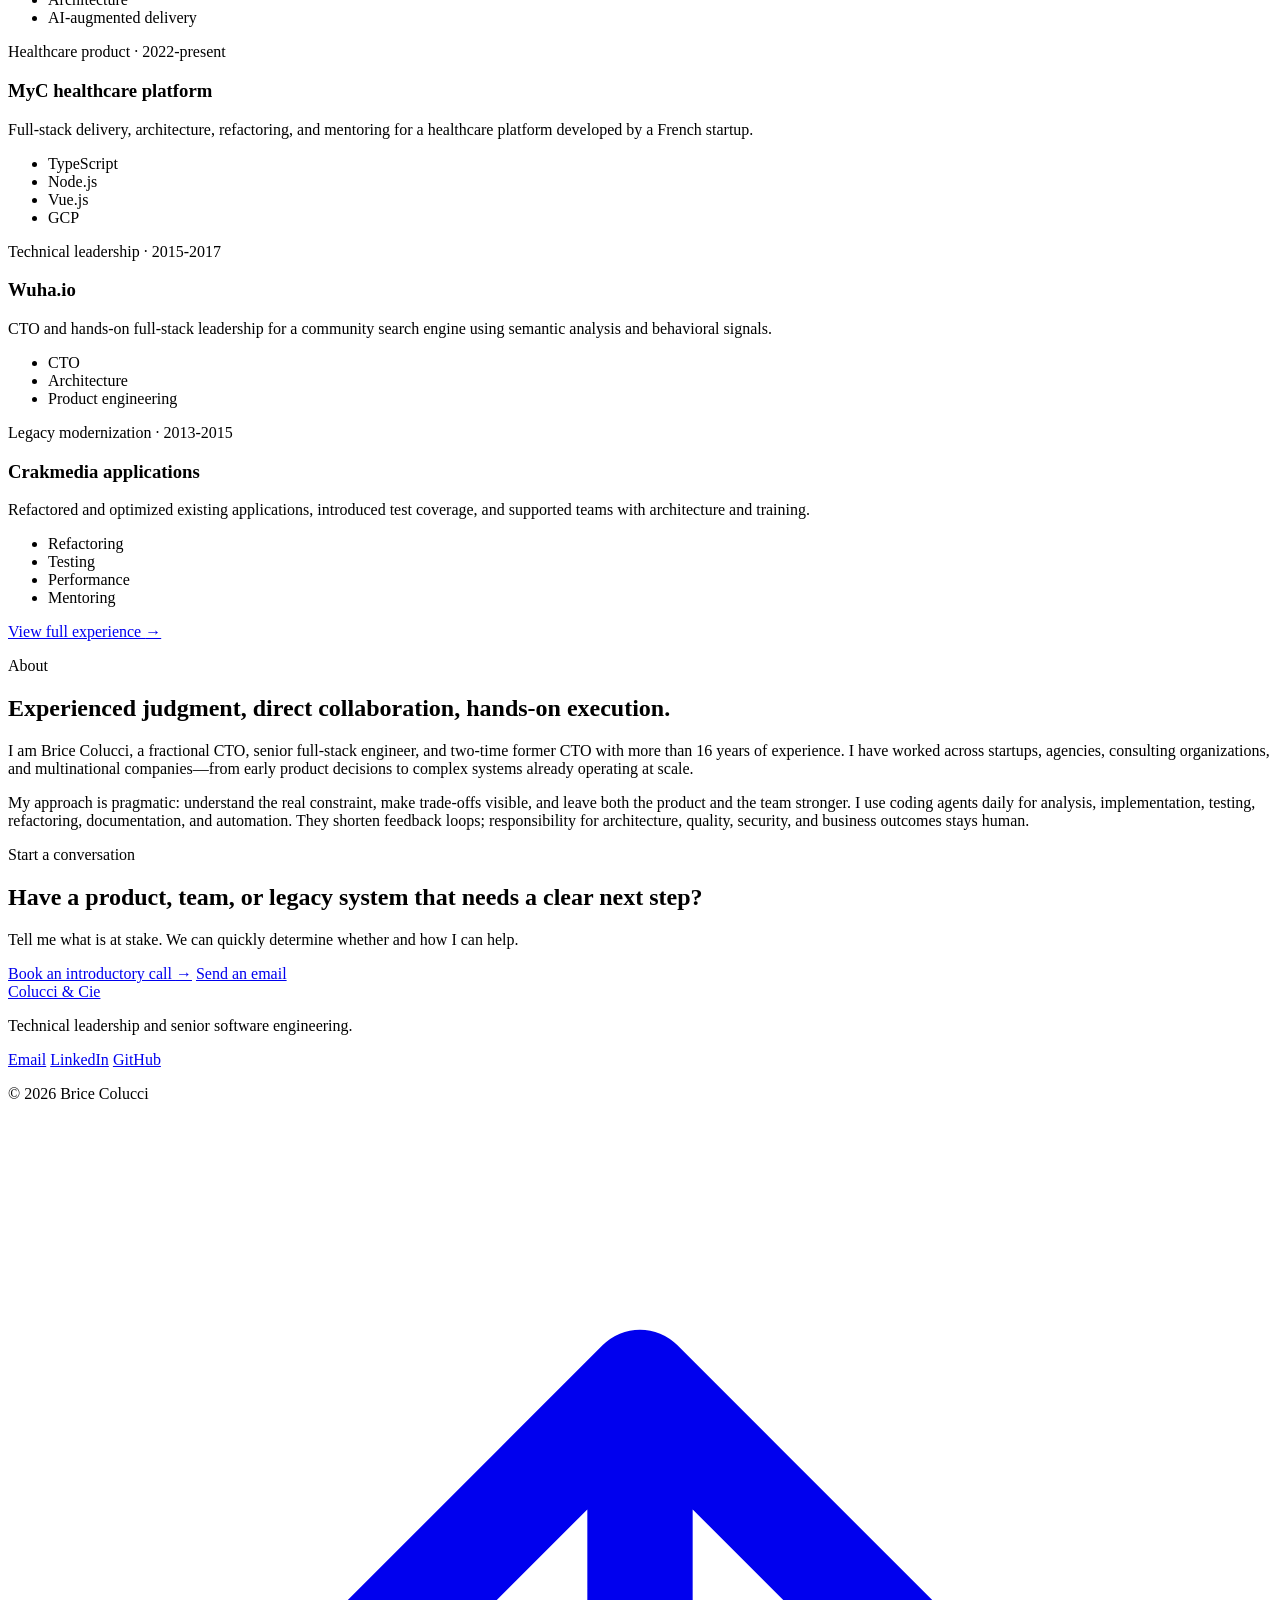
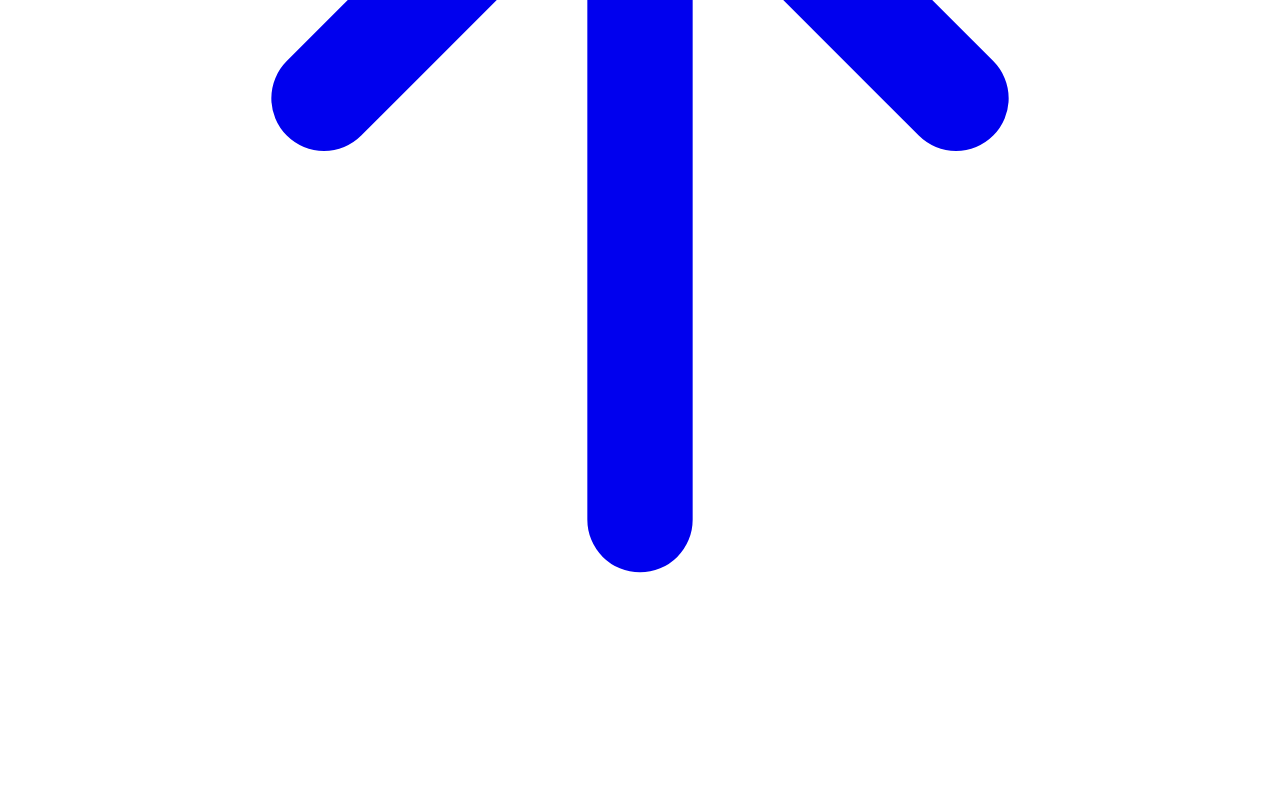
==== commit 2942d159: "Align profile around scale-up and agentic engineering" ====
--- a/docs/index.html
+++ b/docs/index.html
@@ -1,8 +1,8 @@
-<!doctype html><html lang=en dir=auto><head><meta name=generator content="Hugo 0.143.0"><meta charset=utf-8><meta http-equiv=X-UA-Compatible content="IE=edge"><meta name=viewport content="width=device-width,initial-scale=1,shrink-to-fit=no"><meta name=robots content="index, follow"><title>Brice Colucci | Fractional CTO & Senior Full-Stack Engineer</title>
-<meta name=keywords content="Fractional CTO,Senior Full-Stack Engineer,Software Architecture,Technical Leadership,Legacy Modernization,AI-Assisted Software Development,Freelance Software Engineer Europe"><meta name=description content="Technical leadership, product development, and pragmatic modernization for startups and established companies."><meta name=author content="Brice Colucci"><link rel=canonical href=https://bcolucci.github.io/><link crossorigin=anonymous href=/assets/css/stylesheet.4b04d500a4009ad44467029febb5d25e89d3855dc9afdcd0f929be47970661fe.css integrity="sha256-SwTVAKQAmtREZwKf67XSXonThV3Jr9zQ+Sm+R5cGYf4=" rel="preload stylesheet" as=style><link rel=icon href=https://bcolucci.github.io/favicon.svg><link rel=icon type=image/png sizes=16x16 href=https://bcolucci.github.io/favicon.svg><link rel=icon type=image/png sizes=32x32 href=https://bcolucci.github.io/favicon.svg><link rel=apple-touch-icon href=https://bcolucci.github.io/favicon.svg><link rel=mask-icon href=https://bcolucci.github.io/brand-mark.svg><meta name=theme-color content="#182636"><meta name=msapplication-TileColor content="#182636"><link rel=alternate type=application/rss+xml href=https://bcolucci.github.io/index.xml><link rel=alternate hreflang=en href=https://bcolucci.github.io/><noscript><style>#theme-toggle,.top-link{display:none}</style></noscript><script type=application/ld+json>{"@context":"https://schema.org","@type":"ProfessionalService","name":"Colucci & Cie","url":"https:\/\/bcolucci.github.io\/","founder":{"@type":"Person","name":"Brice Colucci","jobTitle":"Fractional CTO and Senior Full-Stack Engineer","url":"https:\/\/bcolucci.github.io\/","sameAs":["https://github.com/bcolucci","https://www.linkedin.com/in/brice-c-947aa119/"]},"areaServed":"Europe","description":"Fractional CTO and senior full-stack engineer helping companies launch products, strengthen engineering teams, and modernize complex applications."}</script><meta property="og:url" content="https://bcolucci.github.io/"><meta property="og:site_name" content="Brice Colucci | Fractional CTO & Senior Full-Stack Engineer"><meta property="og:title" content="Fractional CTO & Senior Full-Stack Engineer"><meta property="og:description" content="Technical leadership, product development, and pragmatic modernization for startups and established companies."><meta property="og:locale" content="en"><meta property="og:type" content="website"><meta property="og:image" content="https://bcolucci.github.io/images/colucci-cie-logo.png"><meta name=twitter:card content="summary_large_image"><meta name=twitter:image content="https://bcolucci.github.io/images/colucci-cie-logo.png"><meta name=twitter:title content="Fractional CTO & Senior Full-Stack Engineer"><meta name=twitter:description content="Technical leadership, product development, and pragmatic modernization for startups and established companies."><script type=application/ld+json>{"@context":"https://schema.org","@type":"Person","name":"Brice Colucci | Fractional CTO \u0026 Senior Full-Stack Engineer","url":"https://bcolucci.github.io/","description":"Fractional CTO and senior full-stack engineer helping companies launch products, strengthen engineering teams, and modernize complex applications.","image":"https://bcolucci.github.io/favicon.svg","sameAs":["https://github.com/bcolucci","https://www.linkedin.com/in/brice-c-947aa119/"]}</script></head><body class=home-page id=top><a class=skip-link href=#main-content>Skip to content</a><header class=site-header><nav class=site-nav aria-label="Primary navigation"><a class=brand href=/ aria-label="Colucci and Company - Home"><img src=/brand-mark.svg alt width=38 height=32>
+<!doctype html><html lang=en dir=auto><head><meta name=generator content="Hugo 0.143.0"><meta charset=utf-8><meta http-equiv=X-UA-Compatible content="IE=edge"><meta name=viewport content="width=device-width,initial-scale=1,shrink-to-fit=no"><meta name=robots content="index, follow"><title>Brice Colucci | Fractional CTO & AI-Augmented Engineering Leader</title>
+<meta name=keywords content="Fractional CTO,Scale-up Engineering,Senior Full-Stack Engineer,Software Architecture,Technical Leadership,Legacy Modernization,Agentic AI Software Development,Freelance Software Engineer Europe"><meta name=description content="Hands-on technical leadership for companies launching, modernizing, and scaling software products."><meta name=author content="Brice Colucci"><link rel=canonical href=https://bcolucci.github.io/><link crossorigin=anonymous href=/assets/css/stylesheet.62c1abb821b3e9f18ea2ea8e582a46478062e1da45b07056751b1c929f2a58f0.css integrity="sha256-YsGruCGz6fGOouqOWCpGR4Bi4dpFsHBWdRsckp8qWPA=" rel="preload stylesheet" as=style><link rel=icon href=https://bcolucci.github.io/favicon.svg><link rel=icon type=image/png sizes=16x16 href=https://bcolucci.github.io/favicon.svg><link rel=icon type=image/png sizes=32x32 href=https://bcolucci.github.io/favicon.svg><link rel=apple-touch-icon href=https://bcolucci.github.io/favicon.svg><link rel=mask-icon href=https://bcolucci.github.io/brand-mark.svg><meta name=theme-color content="#182636"><meta name=msapplication-TileColor content="#182636"><link rel=alternate type=application/rss+xml href=https://bcolucci.github.io/index.xml><link rel=alternate hreflang=en href=https://bcolucci.github.io/><noscript><style>#theme-toggle,.top-link{display:none}</style></noscript><script type=application/ld+json>{"@context":"https://schema.org","@type":"ProfessionalService","name":"Colucci & Cie","url":"https:\/\/bcolucci.github.io\/","founder":{"@type":"Person","name":"Brice Colucci","jobTitle":"Fractional CTO and Senior Full-Stack Engineer","url":"https:\/\/bcolucci.github.io\/","sameAs":["https://github.com/bcolucci","https://www.linkedin.com/in/brice-c-947aa119/"]},"areaServed":"Europe","description":"Fractional CTO and hands-on engineering leader helping companies launch, modernize, and scale software products with pragmatic architecture and agentic AI workflows."}</script><meta property="og:url" content="https://bcolucci.github.io/"><meta property="og:site_name" content="Brice Colucci | Fractional CTO & AI-Augmented Engineering Leader"><meta property="og:title" content="Fractional CTO & AI-Augmented Engineering Leader"><meta property="og:description" content="Hands-on technical leadership for companies launching, modernizing, and scaling software products."><meta property="og:locale" content="en"><meta property="og:type" content="website"><meta property="og:image" content="https://bcolucci.github.io/images/colucci-cie-logo.png"><meta name=twitter:card content="summary_large_image"><meta name=twitter:image content="https://bcolucci.github.io/images/colucci-cie-logo.png"><meta name=twitter:title content="Fractional CTO & AI-Augmented Engineering Leader"><meta name=twitter:description content="Hands-on technical leadership for companies launching, modernizing, and scaling software products."><script type=application/ld+json>{"@context":"https://schema.org","@type":"Person","name":"Brice Colucci | Fractional CTO \u0026 AI-Augmented Engineering Leader","url":"https://bcolucci.github.io/","description":"Fractional CTO and hands-on engineering leader helping companies launch, modernize, and scale software products with pragmatic architecture and agentic AI workflows.","image":"https://bcolucci.github.io/favicon.svg","sameAs":["https://github.com/bcolucci","https://www.linkedin.com/in/brice-c-947aa119/"]}</script></head><body class=home-page id=top><a class=skip-link href=#main-content>Skip to content</a><header class=site-header><nav class=site-nav aria-label="Primary navigation"><a class=brand href=/ aria-label="Colucci and Company - Home"><img src=/brand-mark.svg alt width=38 height=32>
 <span>Colucci <i>&</i> Cie</span></a><ul id=menu><li><a href=https://bcolucci.github.io/#services>Expertise</a></li><li><a href=https://bcolucci.github.io/#work>Selected work</a></li><li><a href=https://bcolucci.github.io/experience/>Experience</a></li><li><a href=https://bcolucci.github.io/#about>About</a></li><li><a href=https://bcolucci.github.io/contact/>Contact</a></li></ul></nav></header><main class=main id=main-content><div class=home-shell><section class=hero aria-labelledby=hero-title><div class=hero-copy><div class=hero-identity><img src=/images/brice-colucci.png alt="Brice Colucci" width=500 height=500 fetchpriority=high><div><strong>Brice Colucci</strong>
-<span>Fractional CTO · Senior Full-Stack Engineer</span></div></div><h1 id=hero-title>Technical leadership for products that need to move forward.</h1><p class=hero-lead>I help startups and established companies launch products, strengthen engineering teams, and modernize complex applications.</p><div class=button-row aria-label="Primary actions"><a class="button button-primary" href=https://calendly.com/brice-colucci/brice-colucci-contra-call>Book an introductory call <span aria-hidden=true>→</span></a>
-<a class="button button-secondary" href=/contact/>Discuss your project</a></div><p class=availability><span aria-hidden=true></span> Available for remote engagements across Europe</p></div><aside class=hero-panel aria-label="How I contribute"><div class=hero-mark aria-hidden=true><img src=/brand-mark.svg alt></div><p class=panel-kicker>From ambiguity to a maintainable product</p><ol class=approach-list><li><span>01</span><strong>Clarify</strong><small>goals, risks, and constraints</small></li><li><span>02</span><strong>Architect</strong><small>the right level of solution</small></li><li><span>03</span><strong>Ship</strong><small>with pragmatic hands-on delivery</small></li><li><span>04</span><strong>Strengthen</strong><small>teams, systems, and practices</small></li></ol></aside></section><section class=proof-strip aria-label="Selected professional facts"><div><strong>16+</strong><span>years of professional experience</span></div><div><strong>2×</strong><span>CTO experience</span></div><div><strong>Full-stack</strong><span>frontend, backend, cloud, architecture</span></div><div><strong>Cross-sector</strong><span>health, finance, SaaS, and business tools</span></div></section><section class=section-block id=services aria-labelledby=services-title><div class=section-intro><p class=eyebrow>Expertise</p><h2 id=services-title>Senior support where product and engineering decisions matter most.</h2><p>Strategic enough to clarify direction. Technical enough to design, build, and improve the product alongside your team.</p></div><div class=service-grid><article class="service-card featured-card"><span class=card-number>01</span><h3>Fractional CTO & Technical Leadership</h3><p>Technical strategy, architecture, engineering processes, mentoring, team organization, hiring support, and decision-making.</p></article><article class=service-card><span class=card-number>02</span><h3>Early-Stage Products & POCs</h3><p>Product validation, prototypes, MVPs, sound technical foundations, and rapid delivery with explicit trade-offs.</p></article><article class=service-card><span class=card-number>03</span><h3>Legacy Application Modernization</h3><p>Technical audits, progressive refactoring, migration planning, reliability, testing strategy, and reduced technical debt.</p></article><article class=service-card><span class=card-number>04</span><h3>Senior Full-Stack Engineering</h3><p>Hands-on frontend and backend development, architecture, APIs, data, cloud, and integration with existing teams.</p></article><article class=service-card><span class=card-number>05</span><h3>AI-Accelerated Engineering</h3><p>Responsible AI-assisted workflows, codebase analysis, internal automation, developer productivity, and useful product features.</p></article></div><a class=text-link href=/services/>See service details <span aria-hidden=true>→</span></a></section><section class="section-block work-section" id=work aria-labelledby=work-title><div class=section-intro><p class=eyebrow>Selected work</p><h2 id=work-title>Experience across product delivery, leadership, and modernization.</h2><p>Representative engagements based on the roles and projects in my professional experience.</p></div><div class=work-grid><article class=work-card><p class=work-type>Healthcare product · 2022-present</p><h3>MyC healthcare platform</h3><p>Full-stack delivery, architecture, refactoring, and mentoring for a healthcare platform developed by a French startup.</p><ul class=tag-list aria-label=Technologies><li>TypeScript</li><li>Node.js</li><li>Vue.js</li><li>GCP</li></ul></article><article class=work-card><p class=work-type>Technical leadership · 2015-2017</p><h3>Wuha.io</h3><p>CTO and hands-on full-stack leadership for a community search engine using semantic analysis and behavioral signals.</p><ul class=tag-list aria-label="Focus areas"><li>CTO</li><li>Architecture</li><li>Product engineering</li></ul></article><article class=work-card><p class=work-type>Legacy modernization · 2013-2015</p><h3>Crakmedia applications</h3><p>Refactored and optimized existing applications, introduced test coverage, and supported teams with architecture and training.</p><ul class=tag-list aria-label="Focus areas"><li>Refactoring</li><li>Testing</li><li>Performance</li><li>Mentoring</li></ul></article></div><a class=text-link href=/experience/>View full experience <span aria-hidden=true>→</span></a></section><section class="section-block about-section" id=about aria-labelledby=about-title><div><p class=eyebrow>About</p><h2 id=about-title>Experienced judgment, direct collaboration, hands-on execution.</h2></div><div class=about-copy><p>I am Brice Colucci, a senior full-stack engineer and former CTO with more than 16 years of experience. I have worked across startups, agencies, consulting organizations, and larger companies, on early-stage products and complex existing systems.</p><p>My approach is pragmatic: understand the real constraint, make the trade-offs visible, and leave both the product and the team stronger. I use AI tools daily to accelerate analysis and delivery, without outsourcing technical judgment to them.</p></div></section><section class=cta-section aria-labelledby=cta-title><p class=eyebrow>Start a conversation</p><h2 id=cta-title>Have a product, team, or legacy system that needs a clear next step?</h2><p>Tell me what is at stake. We can quickly determine whether and how I can help.</p><div class=button-row><a class="button button-primary button-light" href=https://calendly.com/brice-colucci/brice-colucci-contra-call>Book an introductory call <span aria-hidden=true>→</span></a>
+<span>Fractional CTO · Scale-up & Agentic Engineering</span></div></div><h1 id=hero-title>Technical leadership for products ready to scale.</h1><p class=hero-lead>I help startups and established companies launch, modernize, and scale software products—combining senior engineering judgment with agentic AI workflows.</p><div class=button-row aria-label="Primary actions"><a class="button button-primary" href=https://calendly.com/brice-colucci/brice-colucci-contra-call>Book an introductory call <span aria-hidden=true>→</span></a>
+<a class="button button-secondary" href=/contact/>Discuss your project</a></div><p class=availability><span aria-hidden=true></span> Available for remote engagements across Europe</p></div><aside class=hero-panel aria-label="How I contribute"><div class=hero-mark aria-hidden=true><img src=/brand-mark.svg alt></div><p class=panel-kicker>From ambiguity to a maintainable product</p><ol class=approach-list><li><span>01</span><strong>Clarify</strong><small>goals, risks, and constraints</small></li><li><span>02</span><strong>Architect</strong><small>the right level of solution</small></li><li><span>03</span><strong>Ship</strong><small>with pragmatic hands-on delivery</small></li><li><span>04</span><strong>Strengthen</strong><small>teams, systems, and practices</small></li></ol></aside></section><section class=proof-strip aria-label="Selected professional facts"><div><strong>16+</strong><span>years of professional experience</span></div><div><strong>2×</strong><span>CTO experience</span></div><div><strong>Agentic AI</strong><span>faster delivery, with human judgment in control</span></div><div><strong>Cross-sector</strong><span>health, finance, SaaS, and business tools</span></div></section><section class=section-block id=services aria-labelledby=services-title><div class=section-intro><p class=eyebrow>Expertise</p><h2 id=services-title>Senior support where product and engineering decisions matter most.</h2><p>Strategic enough to clarify direction. Technical enough to design, build, and improve the product alongside your team.</p></div><div class=service-grid><article class="service-card featured-card"><span class=card-number>01</span><h3>Fractional CTO & Technical Leadership</h3><p>Technical strategy, architecture, engineering processes, mentoring, team organization, hiring support, and decision-making.</p></article><article class=service-card><span class=card-number>02</span><h3>Product & Scale-up Engineering</h3><p>POCs and MVPs, architecture for growth, delivery bottlenecks, observability, and technical foundations that evolve with the business.</p></article><article class=service-card><span class=card-number>03</span><h3>Legacy Application Modernization</h3><p>Technical audits, progressive refactoring, migration planning, reliability, testing strategy, and reduced technical debt.</p></article><article class=service-card><span class=card-number>04</span><h3>Senior Full-Stack Engineering</h3><p>Hands-on frontend and backend development, architecture, APIs, data, cloud, and integration with existing teams.</p></article><article class=service-card><span class=card-number>05</span><h3>Agentic & AI-Augmented Engineering</h3><p>Coding agents for codebase analysis, implementation, testing, refactoring, documentation, and automation—guided by experienced engineering judgment.</p></article></div><a class=text-link href=/services/>See service details <span aria-hidden=true>→</span></a></section><section class="section-block work-section" id=work aria-labelledby=work-title><div class=section-intro><p class=eyebrow>Selected work</p><h2 id=work-title>Experience across product creation, scale-up, leadership, and modernization.</h2><p>Representative engagements based on the roles and projects in my professional experience.</p></div><div class=work-grid><article class=work-card><p class=work-type>Product creation · 2026-present</p><h3>Diginoma.life</h3><p>Building a platform that helps digital nomads, travellers, and expatriates choose destinations and form meaningful local connections.</p><ul class=tag-list aria-label="Focus areas"><li>Product strategy</li><li>Architecture</li><li>AI-augmented delivery</li></ul></article><article class=work-card><p class=work-type>Healthcare product · 2022-present</p><h3>MyC healthcare platform</h3><p>Full-stack delivery, architecture, refactoring, and mentoring for a healthcare platform developed by a French startup.</p><ul class=tag-list aria-label=Technologies><li>TypeScript</li><li>Node.js</li><li>Vue.js</li><li>GCP</li></ul></article><article class=work-card><p class=work-type>Technical leadership · 2015-2017</p><h3>Wuha.io</h3><p>CTO and hands-on full-stack leadership for a community search engine using semantic analysis and behavioral signals.</p><ul class=tag-list aria-label="Focus areas"><li>CTO</li><li>Architecture</li><li>Product engineering</li></ul></article><article class=work-card><p class=work-type>Legacy modernization · 2013-2015</p><h3>Crakmedia applications</h3><p>Refactored and optimized existing applications, introduced test coverage, and supported teams with architecture and training.</p><ul class=tag-list aria-label="Focus areas"><li>Refactoring</li><li>Testing</li><li>Performance</li><li>Mentoring</li></ul></article></div><a class=text-link href=/experience/>View full experience <span aria-hidden=true>→</span></a></section><section class="section-block about-section" id=about aria-labelledby=about-title><div><p class=eyebrow>About</p><h2 id=about-title>Experienced judgment, direct collaboration, hands-on execution.</h2></div><div class=about-copy><p>I am Brice Colucci, a fractional CTO, senior full-stack engineer, and two-time former CTO with more than 16 years of experience. I have worked across startups, agencies, consulting organizations, and multinational companies—from early product decisions to complex systems already operating at scale.</p><p>My approach is pragmatic: understand the real constraint, make trade-offs visible, and leave both the product and the team stronger. I use coding agents daily for analysis, implementation, testing, refactoring, documentation, and automation. They shorten feedback loops; responsibility for architecture, quality, security, and business outcomes stays human.</p></div></section><section class=cta-section aria-labelledby=cta-title><p class=eyebrow>Start a conversation</p><h2 id=cta-title>Have a product, team, or legacy system that needs a clear next step?</h2><p>Tell me what is at stake. We can quickly determine whether and how I can help.</p><div class=button-row><a class="button button-primary button-light" href=https://calendly.com/brice-colucci/brice-colucci-contra-call>Book an introductory call <span aria-hidden=true>→</span></a>
 <a class="button button-secondary button-on-dark" href=/contact/>Send an email</a></div></section></div></main><footer class=site-footer><div><a class=footer-brand href=/>Colucci & Cie</a><p>Technical leadership and senior software engineering.</p></div><div class=footer-links aria-label="Contact links"><a href=mailto:brice.colucci@gmail.com>Email</a>
 <a href=https://www.linkedin.com/in/brice-c-947aa119/ rel=me>LinkedIn</a>
 <a href=https://github.com/bcolucci rel=me>GitHub</a></div><p class=copyright>© 2026 Brice Colucci</p></footer><a href=#top aria-label="Back to top" title="Back to top" class=top-link id=top-link><svg aria-hidden="true" viewBox="0 0 24 24" fill="none"><path d="M12 19V5M6 11l6-6 6 6" stroke="currentcolor" stroke-width="2" stroke-linecap="round" stroke-linejoin="round"/></svg>
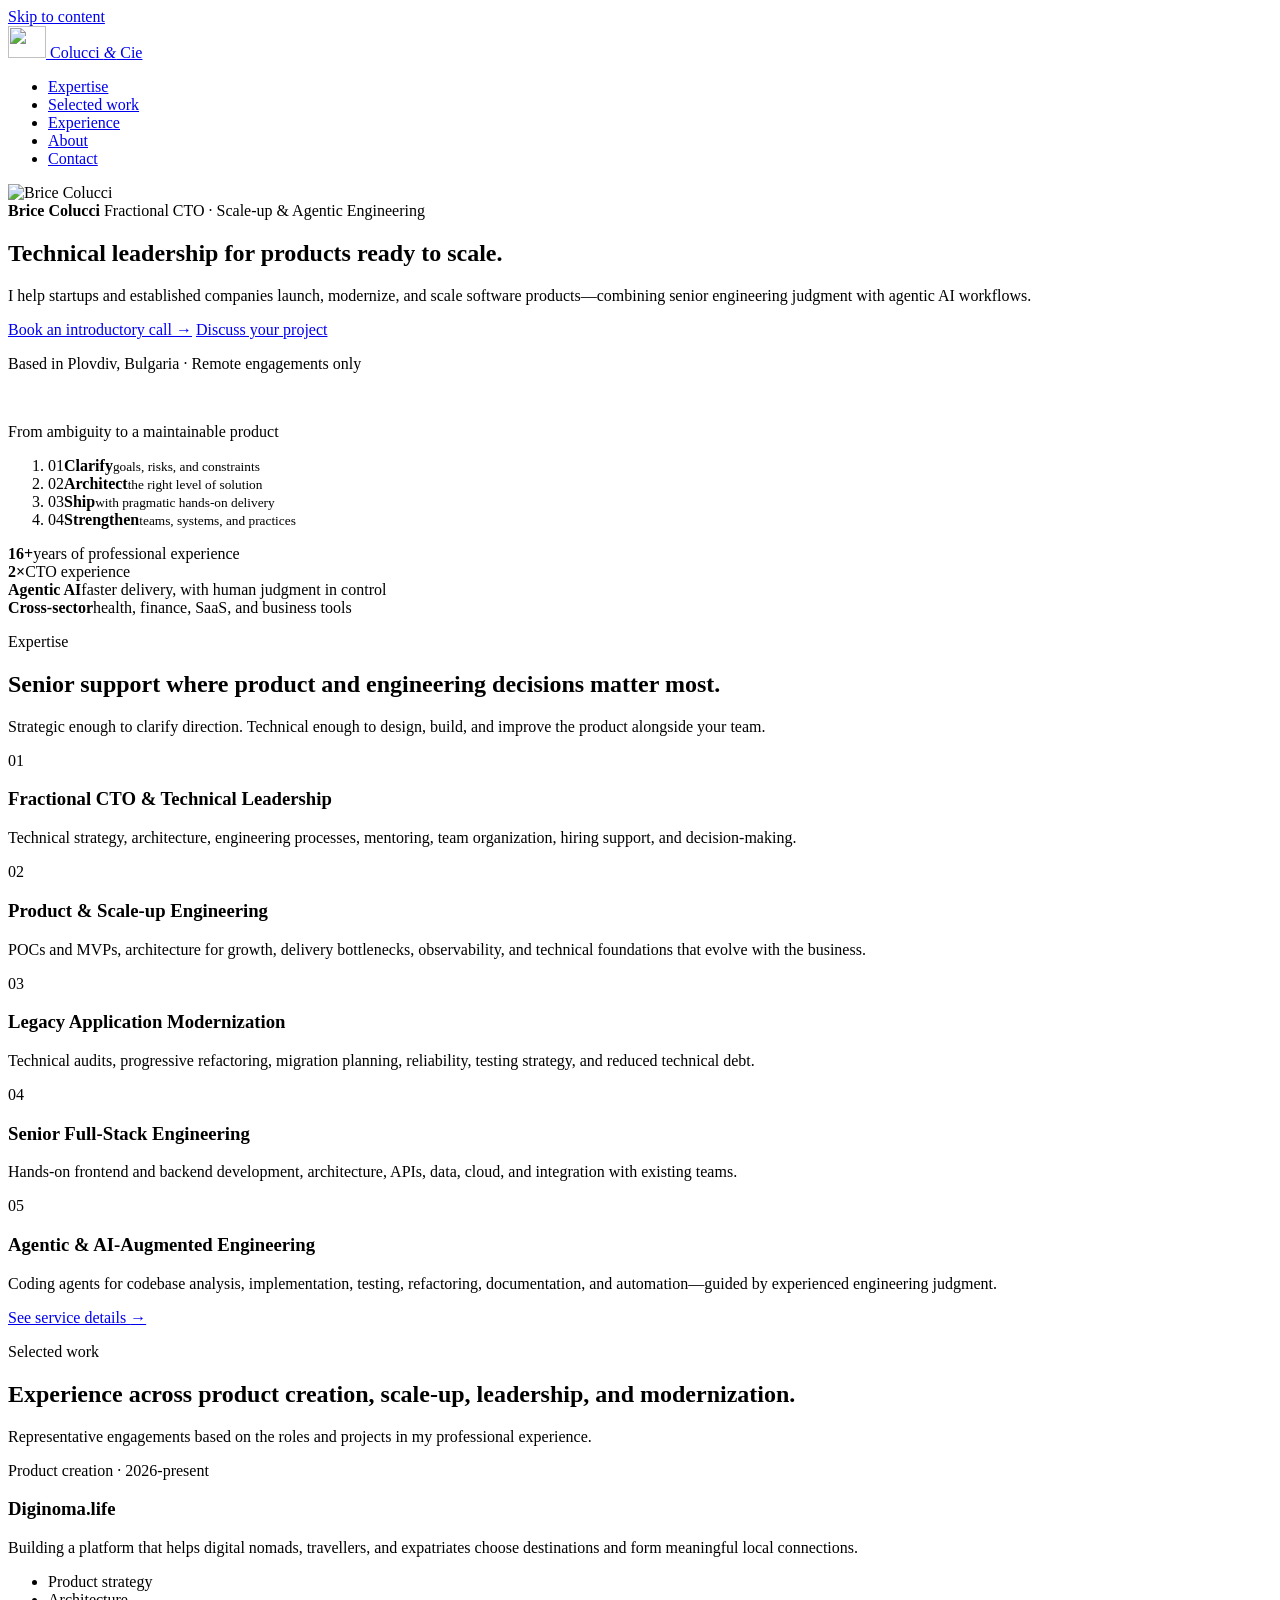
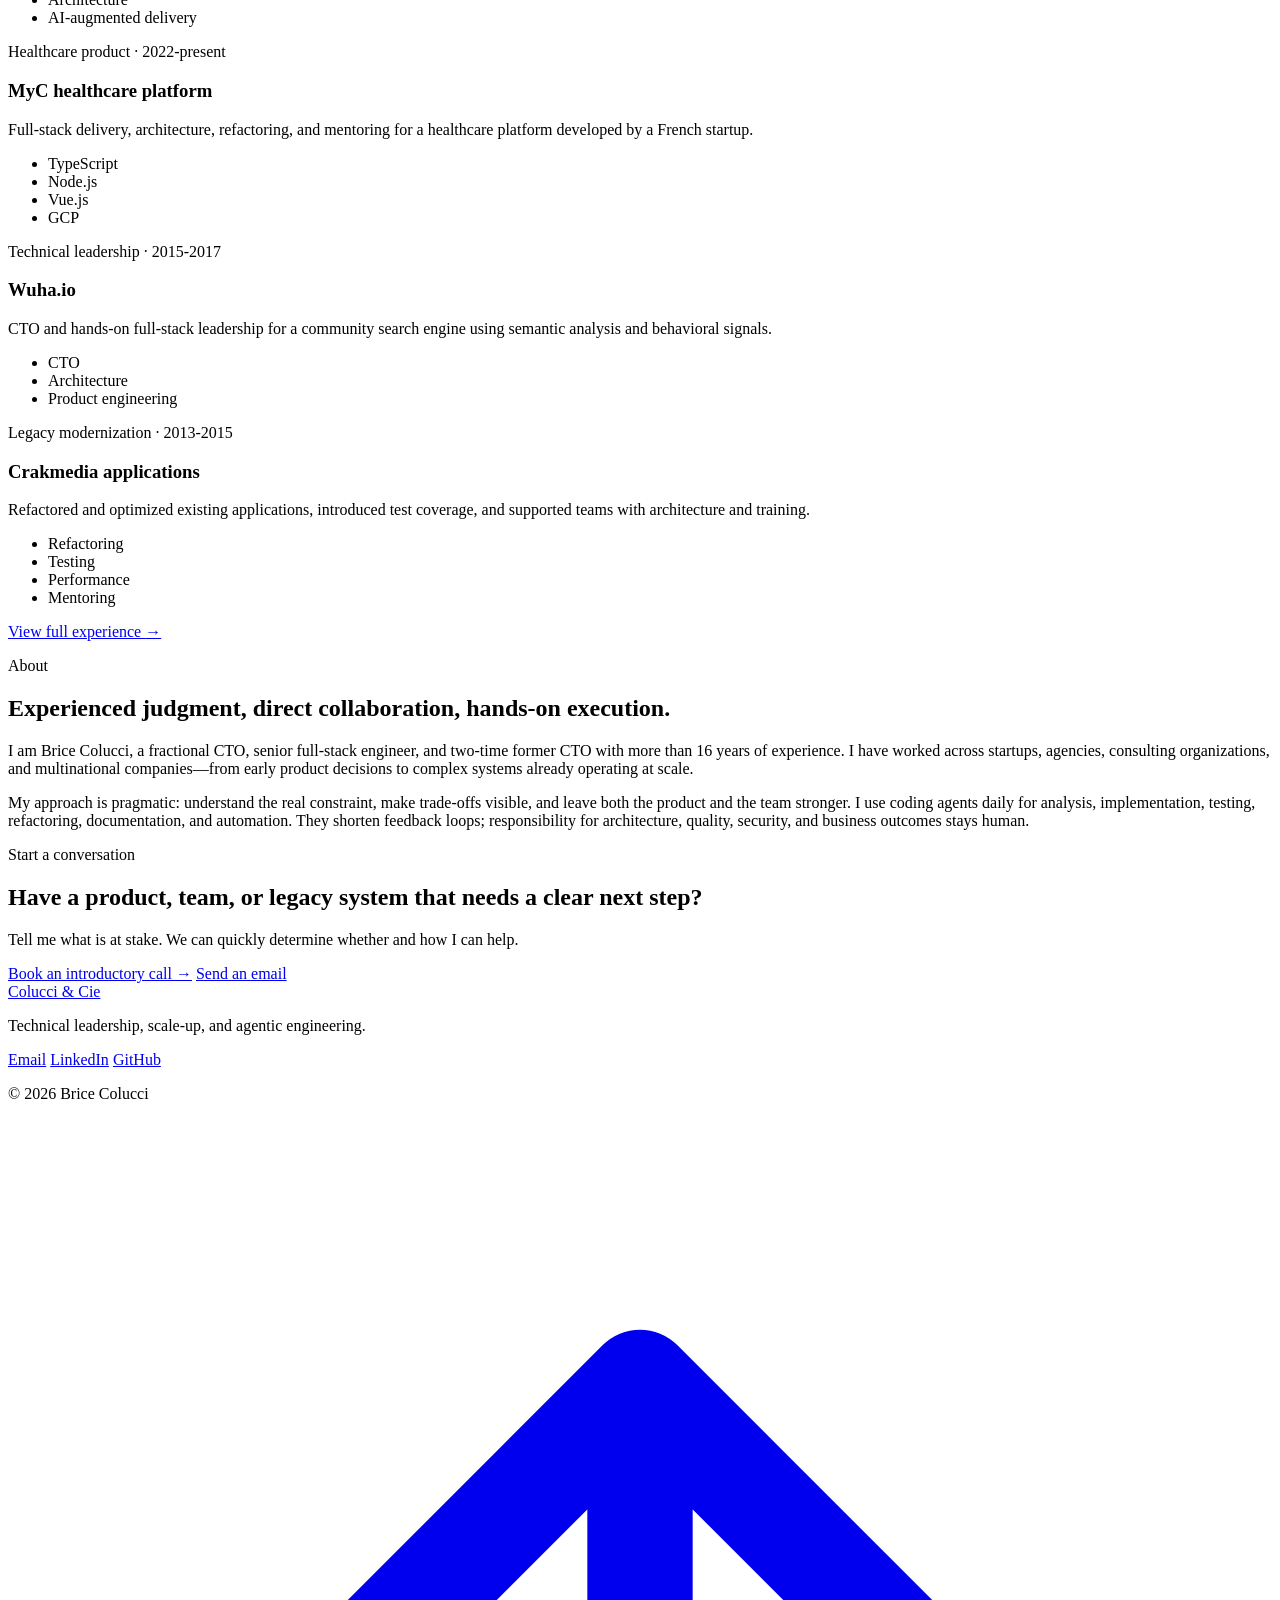
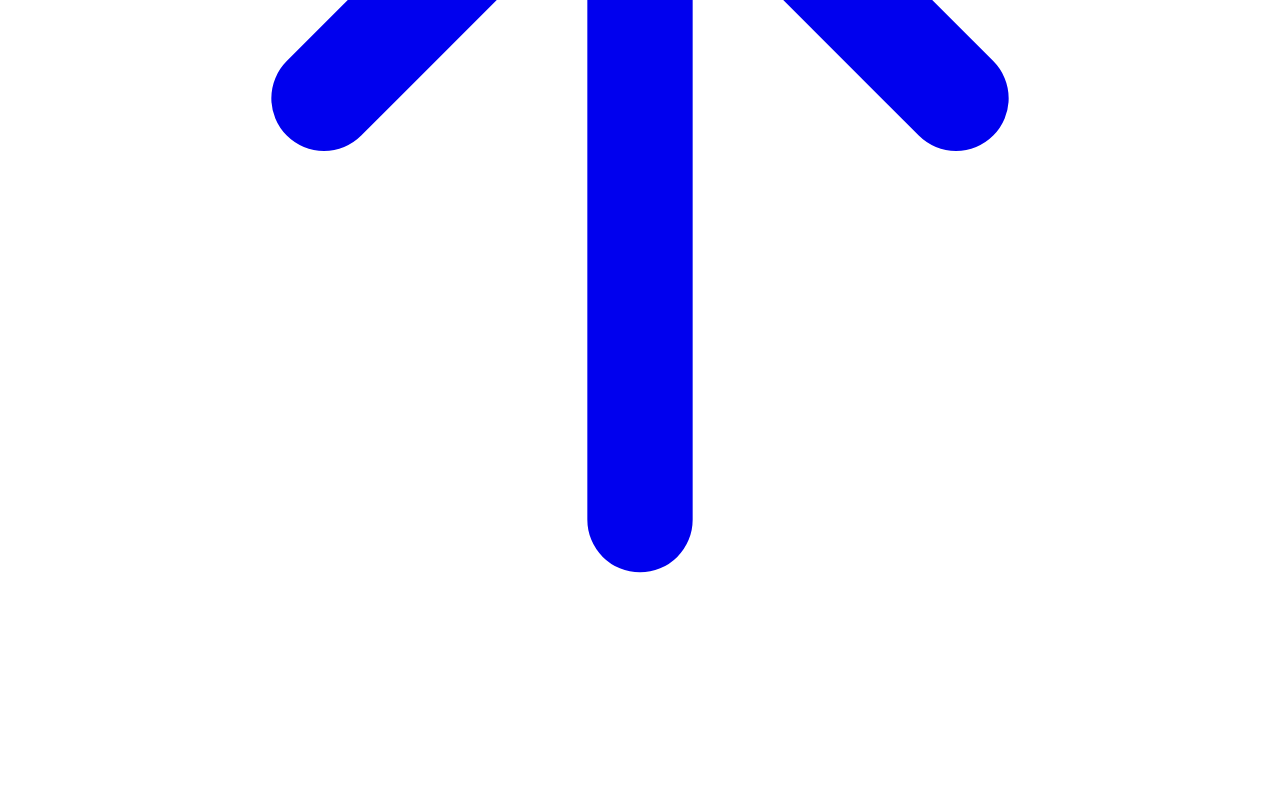
==== commit 66b1729f: "Set Plovdiv base and remote-only availability" ====
--- a/docs/index.html
+++ b/docs/index.html
@@ -1,9 +1,9 @@
 <!doctype html><html lang=en dir=auto><head><meta name=generator content="Hugo 0.143.0"><meta charset=utf-8><meta http-equiv=X-UA-Compatible content="IE=edge"><meta name=viewport content="width=device-width,initial-scale=1,shrink-to-fit=no"><meta name=robots content="index, follow"><title>Brice Colucci | Fractional CTO & AI-Augmented Engineering Leader</title>
-<meta name=keywords content="Fractional CTO,Scale-up Engineering,Senior Full-Stack Engineer,Software Architecture,Technical Leadership,Legacy Modernization,Agentic AI Software Development,Freelance Software Engineer Europe"><meta name=description content="Hands-on technical leadership for companies launching, modernizing, and scaling software products."><meta name=author content="Brice Colucci"><link rel=canonical href=https://bcolucci.github.io/><link crossorigin=anonymous href=/assets/css/stylesheet.62c1abb821b3e9f18ea2ea8e582a46478062e1da45b07056751b1c929f2a58f0.css integrity="sha256-YsGruCGz6fGOouqOWCpGR4Bi4dpFsHBWdRsckp8qWPA=" rel="preload stylesheet" as=style><link rel=icon href=https://bcolucci.github.io/favicon.svg><link rel=icon type=image/png sizes=16x16 href=https://bcolucci.github.io/favicon.svg><link rel=icon type=image/png sizes=32x32 href=https://bcolucci.github.io/favicon.svg><link rel=apple-touch-icon href=https://bcolucci.github.io/favicon.svg><link rel=mask-icon href=https://bcolucci.github.io/brand-mark.svg><meta name=theme-color content="#182636"><meta name=msapplication-TileColor content="#182636"><link rel=alternate type=application/rss+xml href=https://bcolucci.github.io/index.xml><link rel=alternate hreflang=en href=https://bcolucci.github.io/><noscript><style>#theme-toggle,.top-link{display:none}</style></noscript><script type=application/ld+json>{"@context":"https://schema.org","@type":"ProfessionalService","name":"Colucci & Cie","url":"https:\/\/bcolucci.github.io\/","founder":{"@type":"Person","name":"Brice Colucci","jobTitle":"Fractional CTO and Senior Full-Stack Engineer","url":"https:\/\/bcolucci.github.io\/","sameAs":["https://github.com/bcolucci","https://www.linkedin.com/in/brice-c-947aa119/"]},"areaServed":"Europe","description":"Fractional CTO and hands-on engineering leader helping companies launch, modernize, and scale software products with pragmatic architecture and agentic AI workflows."}</script><meta property="og:url" content="https://bcolucci.github.io/"><meta property="og:site_name" content="Brice Colucci | Fractional CTO & AI-Augmented Engineering Leader"><meta property="og:title" content="Fractional CTO & AI-Augmented Engineering Leader"><meta property="og:description" content="Hands-on technical leadership for companies launching, modernizing, and scaling software products."><meta property="og:locale" content="en"><meta property="og:type" content="website"><meta property="og:image" content="https://bcolucci.github.io/images/colucci-cie-logo.png"><meta name=twitter:card content="summary_large_image"><meta name=twitter:image content="https://bcolucci.github.io/images/colucci-cie-logo.png"><meta name=twitter:title content="Fractional CTO & AI-Augmented Engineering Leader"><meta name=twitter:description content="Hands-on technical leadership for companies launching, modernizing, and scaling software products."><script type=application/ld+json>{"@context":"https://schema.org","@type":"Person","name":"Brice Colucci | Fractional CTO \u0026 AI-Augmented Engineering Leader","url":"https://bcolucci.github.io/","description":"Fractional CTO and hands-on engineering leader helping companies launch, modernize, and scale software products with pragmatic architecture and agentic AI workflows.","image":"https://bcolucci.github.io/favicon.svg","sameAs":["https://github.com/bcolucci","https://www.linkedin.com/in/brice-c-947aa119/"]}</script></head><body class=home-page id=top><a class=skip-link href=#main-content>Skip to content</a><header class=site-header><nav class=site-nav aria-label="Primary navigation"><a class=brand href=/ aria-label="Colucci and Company - Home"><img src=/brand-mark.svg alt width=38 height=32>
+<meta name=keywords content="Fractional CTO,Scale-up Engineering,Senior Full-Stack Engineer,Software Architecture,Technical Leadership,Legacy Modernization,Agentic AI Software Development,Freelance Software Engineer Europe"><meta name=description content="Hands-on technical leadership for companies launching, modernizing, and scaling software products."><meta name=author content="Brice Colucci"><link rel=canonical href=https://bcolucci.github.io/><link crossorigin=anonymous href=/assets/css/stylesheet.62c1abb821b3e9f18ea2ea8e582a46478062e1da45b07056751b1c929f2a58f0.css integrity="sha256-YsGruCGz6fGOouqOWCpGR4Bi4dpFsHBWdRsckp8qWPA=" rel="preload stylesheet" as=style><link rel=icon href=https://bcolucci.github.io/favicon.svg><link rel=icon type=image/png sizes=16x16 href=https://bcolucci.github.io/favicon.svg><link rel=icon type=image/png sizes=32x32 href=https://bcolucci.github.io/favicon.svg><link rel=apple-touch-icon href=https://bcolucci.github.io/favicon.svg><link rel=mask-icon href=https://bcolucci.github.io/brand-mark.svg><meta name=theme-color content="#182636"><meta name=msapplication-TileColor content="#182636"><link rel=alternate type=application/rss+xml href=https://bcolucci.github.io/index.xml><link rel=alternate hreflang=en href=https://bcolucci.github.io/><noscript><style>#theme-toggle,.top-link{display:none}</style></noscript><script type=application/ld+json>{"@context":"https://schema.org","@type":"ProfessionalService","name":"Colucci & Cie","url":"https:\/\/bcolucci.github.io\/","founder":{"@type":"Person","name":"Brice Colucci","jobTitle":"Fractional CTO and AI-Augmented Engineering Leader","homeLocation":{"@type":"Place","address":{"@type":"PostalAddress","addressLocality":"Plovdiv","addressCountry":"BG"}},"url":"https:\/\/bcolucci.github.io\/","sameAs":["https://github.com/bcolucci","https://www.linkedin.com/in/brice-c-947aa119/"]},"areaServed":"Europe","description":"Fractional CTO and hands-on engineering leader helping companies launch, modernize, and scale software products with pragmatic architecture and agentic AI workflows."}</script><meta property="og:url" content="https://bcolucci.github.io/"><meta property="og:site_name" content="Brice Colucci | Fractional CTO & AI-Augmented Engineering Leader"><meta property="og:title" content="Fractional CTO & AI-Augmented Engineering Leader"><meta property="og:description" content="Hands-on technical leadership for companies launching, modernizing, and scaling software products."><meta property="og:locale" content="en"><meta property="og:type" content="website"><meta property="og:image" content="https://bcolucci.github.io/images/colucci-cie-logo.png"><meta name=twitter:card content="summary_large_image"><meta name=twitter:image content="https://bcolucci.github.io/images/colucci-cie-logo.png"><meta name=twitter:title content="Fractional CTO & AI-Augmented Engineering Leader"><meta name=twitter:description content="Hands-on technical leadership for companies launching, modernizing, and scaling software products."><script type=application/ld+json>{"@context":"https://schema.org","@type":"Person","name":"Brice Colucci | Fractional CTO \u0026 AI-Augmented Engineering Leader","url":"https://bcolucci.github.io/","description":"Fractional CTO and hands-on engineering leader helping companies launch, modernize, and scale software products with pragmatic architecture and agentic AI workflows.","image":"https://bcolucci.github.io/favicon.svg","sameAs":["https://github.com/bcolucci","https://www.linkedin.com/in/brice-c-947aa119/"]}</script></head><body class=home-page id=top><a class=skip-link href=#main-content>Skip to content</a><header class=site-header><nav class=site-nav aria-label="Primary navigation"><a class=brand href=/ aria-label="Colucci and Company - Home"><img src=/brand-mark.svg alt width=38 height=32>
 <span>Colucci <i>&</i> Cie</span></a><ul id=menu><li><a href=https://bcolucci.github.io/#services>Expertise</a></li><li><a href=https://bcolucci.github.io/#work>Selected work</a></li><li><a href=https://bcolucci.github.io/experience/>Experience</a></li><li><a href=https://bcolucci.github.io/#about>About</a></li><li><a href=https://bcolucci.github.io/contact/>Contact</a></li></ul></nav></header><main class=main id=main-content><div class=home-shell><section class=hero aria-labelledby=hero-title><div class=hero-copy><div class=hero-identity><img src=/images/brice-colucci.png alt="Brice Colucci" width=500 height=500 fetchpriority=high><div><strong>Brice Colucci</strong>
 <span>Fractional CTO · Scale-up & Agentic Engineering</span></div></div><h1 id=hero-title>Technical leadership for products ready to scale.</h1><p class=hero-lead>I help startups and established companies launch, modernize, and scale software products—combining senior engineering judgment with agentic AI workflows.</p><div class=button-row aria-label="Primary actions"><a class="button button-primary" href=https://calendly.com/brice-colucci/brice-colucci-contra-call>Book an introductory call <span aria-hidden=true>→</span></a>
-<a class="button button-secondary" href=/contact/>Discuss your project</a></div><p class=availability><span aria-hidden=true></span> Available for remote engagements across Europe</p></div><aside class=hero-panel aria-label="How I contribute"><div class=hero-mark aria-hidden=true><img src=/brand-mark.svg alt></div><p class=panel-kicker>From ambiguity to a maintainable product</p><ol class=approach-list><li><span>01</span><strong>Clarify</strong><small>goals, risks, and constraints</small></li><li><span>02</span><strong>Architect</strong><small>the right level of solution</small></li><li><span>03</span><strong>Ship</strong><small>with pragmatic hands-on delivery</small></li><li><span>04</span><strong>Strengthen</strong><small>teams, systems, and practices</small></li></ol></aside></section><section class=proof-strip aria-label="Selected professional facts"><div><strong>16+</strong><span>years of professional experience</span></div><div><strong>2×</strong><span>CTO experience</span></div><div><strong>Agentic AI</strong><span>faster delivery, with human judgment in control</span></div><div><strong>Cross-sector</strong><span>health, finance, SaaS, and business tools</span></div></section><section class=section-block id=services aria-labelledby=services-title><div class=section-intro><p class=eyebrow>Expertise</p><h2 id=services-title>Senior support where product and engineering decisions matter most.</h2><p>Strategic enough to clarify direction. Technical enough to design, build, and improve the product alongside your team.</p></div><div class=service-grid><article class="service-card featured-card"><span class=card-number>01</span><h3>Fractional CTO & Technical Leadership</h3><p>Technical strategy, architecture, engineering processes, mentoring, team organization, hiring support, and decision-making.</p></article><article class=service-card><span class=card-number>02</span><h3>Product & Scale-up Engineering</h3><p>POCs and MVPs, architecture for growth, delivery bottlenecks, observability, and technical foundations that evolve with the business.</p></article><article class=service-card><span class=card-number>03</span><h3>Legacy Application Modernization</h3><p>Technical audits, progressive refactoring, migration planning, reliability, testing strategy, and reduced technical debt.</p></article><article class=service-card><span class=card-number>04</span><h3>Senior Full-Stack Engineering</h3><p>Hands-on frontend and backend development, architecture, APIs, data, cloud, and integration with existing teams.</p></article><article class=service-card><span class=card-number>05</span><h3>Agentic & AI-Augmented Engineering</h3><p>Coding agents for codebase analysis, implementation, testing, refactoring, documentation, and automation—guided by experienced engineering judgment.</p></article></div><a class=text-link href=/services/>See service details <span aria-hidden=true>→</span></a></section><section class="section-block work-section" id=work aria-labelledby=work-title><div class=section-intro><p class=eyebrow>Selected work</p><h2 id=work-title>Experience across product creation, scale-up, leadership, and modernization.</h2><p>Representative engagements based on the roles and projects in my professional experience.</p></div><div class=work-grid><article class=work-card><p class=work-type>Product creation · 2026-present</p><h3>Diginoma.life</h3><p>Building a platform that helps digital nomads, travellers, and expatriates choose destinations and form meaningful local connections.</p><ul class=tag-list aria-label="Focus areas"><li>Product strategy</li><li>Architecture</li><li>AI-augmented delivery</li></ul></article><article class=work-card><p class=work-type>Healthcare product · 2022-present</p><h3>MyC healthcare platform</h3><p>Full-stack delivery, architecture, refactoring, and mentoring for a healthcare platform developed by a French startup.</p><ul class=tag-list aria-label=Technologies><li>TypeScript</li><li>Node.js</li><li>Vue.js</li><li>GCP</li></ul></article><article class=work-card><p class=work-type>Technical leadership · 2015-2017</p><h3>Wuha.io</h3><p>CTO and hands-on full-stack leadership for a community search engine using semantic analysis and behavioral signals.</p><ul class=tag-list aria-label="Focus areas"><li>CTO</li><li>Architecture</li><li>Product engineering</li></ul></article><article class=work-card><p class=work-type>Legacy modernization · 2013-2015</p><h3>Crakmedia applications</h3><p>Refactored and optimized existing applications, introduced test coverage, and supported teams with architecture and training.</p><ul class=tag-list aria-label="Focus areas"><li>Refactoring</li><li>Testing</li><li>Performance</li><li>Mentoring</li></ul></article></div><a class=text-link href=/experience/>View full experience <span aria-hidden=true>→</span></a></section><section class="section-block about-section" id=about aria-labelledby=about-title><div><p class=eyebrow>About</p><h2 id=about-title>Experienced judgment, direct collaboration, hands-on execution.</h2></div><div class=about-copy><p>I am Brice Colucci, a fractional CTO, senior full-stack engineer, and two-time former CTO with more than 16 years of experience. I have worked across startups, agencies, consulting organizations, and multinational companies—from early product decisions to complex systems already operating at scale.</p><p>My approach is pragmatic: understand the real constraint, make trade-offs visible, and leave both the product and the team stronger. I use coding agents daily for analysis, implementation, testing, refactoring, documentation, and automation. They shorten feedback loops; responsibility for architecture, quality, security, and business outcomes stays human.</p></div></section><section class=cta-section aria-labelledby=cta-title><p class=eyebrow>Start a conversation</p><h2 id=cta-title>Have a product, team, or legacy system that needs a clear next step?</h2><p>Tell me what is at stake. We can quickly determine whether and how I can help.</p><div class=button-row><a class="button button-primary button-light" href=https://calendly.com/brice-colucci/brice-colucci-contra-call>Book an introductory call <span aria-hidden=true>→</span></a>
-<a class="button button-secondary button-on-dark" href=/contact/>Send an email</a></div></section></div></main><footer class=site-footer><div><a class=footer-brand href=/>Colucci & Cie</a><p>Technical leadership and senior software engineering.</p></div><div class=footer-links aria-label="Contact links"><a href=mailto:brice.colucci@gmail.com>Email</a>
+<a class="button button-secondary" href=/contact/>Discuss your project</a></div><p class=availability><span aria-hidden=true></span> Based in Plovdiv, Bulgaria · Remote engagements only</p></div><aside class=hero-panel aria-label="How I contribute"><div class=hero-mark aria-hidden=true><img src=/brand-mark.svg alt></div><p class=panel-kicker>From ambiguity to a maintainable product</p><ol class=approach-list><li><span>01</span><strong>Clarify</strong><small>goals, risks, and constraints</small></li><li><span>02</span><strong>Architect</strong><small>the right level of solution</small></li><li><span>03</span><strong>Ship</strong><small>with pragmatic hands-on delivery</small></li><li><span>04</span><strong>Strengthen</strong><small>teams, systems, and practices</small></li></ol></aside></section><section class=proof-strip aria-label="Selected professional facts"><div><strong>16+</strong><span>years of professional experience</span></div><div><strong>2×</strong><span>CTO experience</span></div><div><strong>Agentic AI</strong><span>faster delivery, with human judgment in control</span></div><div><strong>Cross-sector</strong><span>health, finance, SaaS, and business tools</span></div></section><section class=section-block id=services aria-labelledby=services-title><div class=section-intro><p class=eyebrow>Expertise</p><h2 id=services-title>Senior support where product and engineering decisions matter most.</h2><p>Strategic enough to clarify direction. Technical enough to design, build, and improve the product alongside your team.</p></div><div class=service-grid><article class="service-card featured-card"><span class=card-number>01</span><h3>Fractional CTO & Technical Leadership</h3><p>Technical strategy, architecture, engineering processes, mentoring, team organization, hiring support, and decision-making.</p></article><article class=service-card><span class=card-number>02</span><h3>Product & Scale-up Engineering</h3><p>POCs and MVPs, architecture for growth, delivery bottlenecks, observability, and technical foundations that evolve with the business.</p></article><article class=service-card><span class=card-number>03</span><h3>Legacy Application Modernization</h3><p>Technical audits, progressive refactoring, migration planning, reliability, testing strategy, and reduced technical debt.</p></article><article class=service-card><span class=card-number>04</span><h3>Senior Full-Stack Engineering</h3><p>Hands-on frontend and backend development, architecture, APIs, data, cloud, and integration with existing teams.</p></article><article class=service-card><span class=card-number>05</span><h3>Agentic & AI-Augmented Engineering</h3><p>Coding agents for codebase analysis, implementation, testing, refactoring, documentation, and automation—guided by experienced engineering judgment.</p></article></div><a class=text-link href=/services/>See service details <span aria-hidden=true>→</span></a></section><section class="section-block work-section" id=work aria-labelledby=work-title><div class=section-intro><p class=eyebrow>Selected work</p><h2 id=work-title>Experience across product creation, scale-up, leadership, and modernization.</h2><p>Representative engagements based on the roles and projects in my professional experience.</p></div><div class=work-grid><article class=work-card><p class=work-type>Product creation · 2026-present</p><h3>Diginoma.life</h3><p>Building a platform that helps digital nomads, travellers, and expatriates choose destinations and form meaningful local connections.</p><ul class=tag-list aria-label="Focus areas"><li>Product strategy</li><li>Architecture</li><li>AI-augmented delivery</li></ul></article><article class=work-card><p class=work-type>Healthcare product · 2022-present</p><h3>MyC healthcare platform</h3><p>Full-stack delivery, architecture, refactoring, and mentoring for a healthcare platform developed by a French startup.</p><ul class=tag-list aria-label=Technologies><li>TypeScript</li><li>Node.js</li><li>Vue.js</li><li>GCP</li></ul></article><article class=work-card><p class=work-type>Technical leadership · 2015-2017</p><h3>Wuha.io</h3><p>CTO and hands-on full-stack leadership for a community search engine using semantic analysis and behavioral signals.</p><ul class=tag-list aria-label="Focus areas"><li>CTO</li><li>Architecture</li><li>Product engineering</li></ul></article><article class=work-card><p class=work-type>Legacy modernization · 2013-2015</p><h3>Crakmedia applications</h3><p>Refactored and optimized existing applications, introduced test coverage, and supported teams with architecture and training.</p><ul class=tag-list aria-label="Focus areas"><li>Refactoring</li><li>Testing</li><li>Performance</li><li>Mentoring</li></ul></article></div><a class=text-link href=/experience/>View full experience <span aria-hidden=true>→</span></a></section><section class="section-block about-section" id=about aria-labelledby=about-title><div><p class=eyebrow>About</p><h2 id=about-title>Experienced judgment, direct collaboration, hands-on execution.</h2></div><div class=about-copy><p>I am Brice Colucci, a fractional CTO, senior full-stack engineer, and two-time former CTO with more than 16 years of experience. I have worked across startups, agencies, consulting organizations, and multinational companies—from early product decisions to complex systems already operating at scale.</p><p>My approach is pragmatic: understand the real constraint, make trade-offs visible, and leave both the product and the team stronger. I use coding agents daily for analysis, implementation, testing, refactoring, documentation, and automation. They shorten feedback loops; responsibility for architecture, quality, security, and business outcomes stays human.</p></div></section><section class=cta-section aria-labelledby=cta-title><p class=eyebrow>Start a conversation</p><h2 id=cta-title>Have a product, team, or legacy system that needs a clear next step?</h2><p>Tell me what is at stake. We can quickly determine whether and how I can help.</p><div class=button-row><a class="button button-primary button-light" href=https://calendly.com/brice-colucci/brice-colucci-contra-call>Book an introductory call <span aria-hidden=true>→</span></a>
+<a class="button button-secondary button-on-dark" href=/contact/>Send an email</a></div></section></div></main><footer class=site-footer><div><a class=footer-brand href=/>Colucci & Cie</a><p>Technical leadership, scale-up, and agentic engineering.</p></div><div class=footer-links aria-label="Contact links"><a href=mailto:brice.colucci@gmail.com>Email</a>
 <a href=https://www.linkedin.com/in/brice-c-947aa119/ rel=me>LinkedIn</a>
 <a href=https://github.com/bcolucci rel=me>GitHub</a></div><p class=copyright>© 2026 Brice Colucci</p></footer><a href=#top aria-label="Back to top" title="Back to top" class=top-link id=top-link><svg aria-hidden="true" viewBox="0 0 24 24" fill="none"><path d="M12 19V5M6 11l6-6 6 6" stroke="currentcolor" stroke-width="2" stroke-linecap="round" stroke-linejoin="round"/></svg>
 </a><script>const topLink=document.getElementById("top-link"),updateTopLink=()=>{const e=window.scrollY>700;topLink.style.visibility=e?"visible":"hidden",topLink.style.opacity=e?"1":"0"};updateTopLink(),window.addEventListener("scroll",updateTopLink,{passive:!0})</script></body></html>
